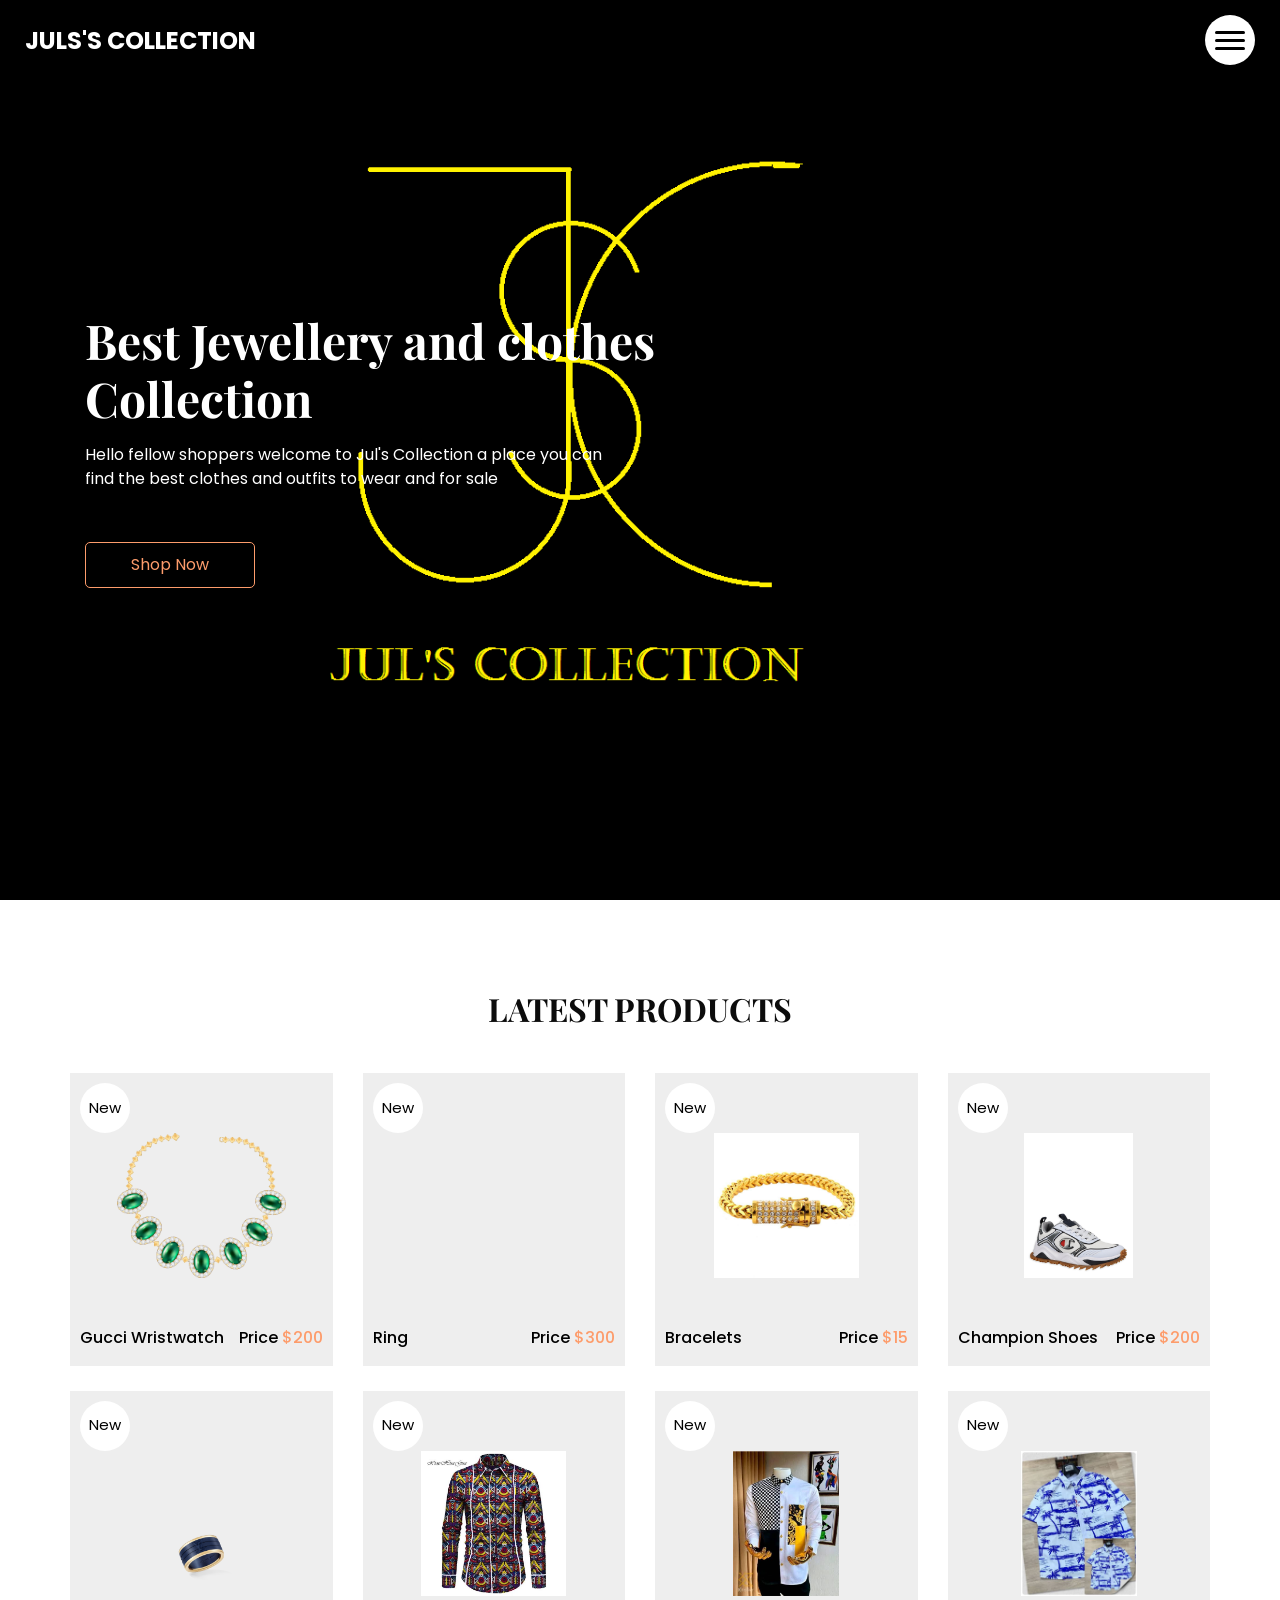
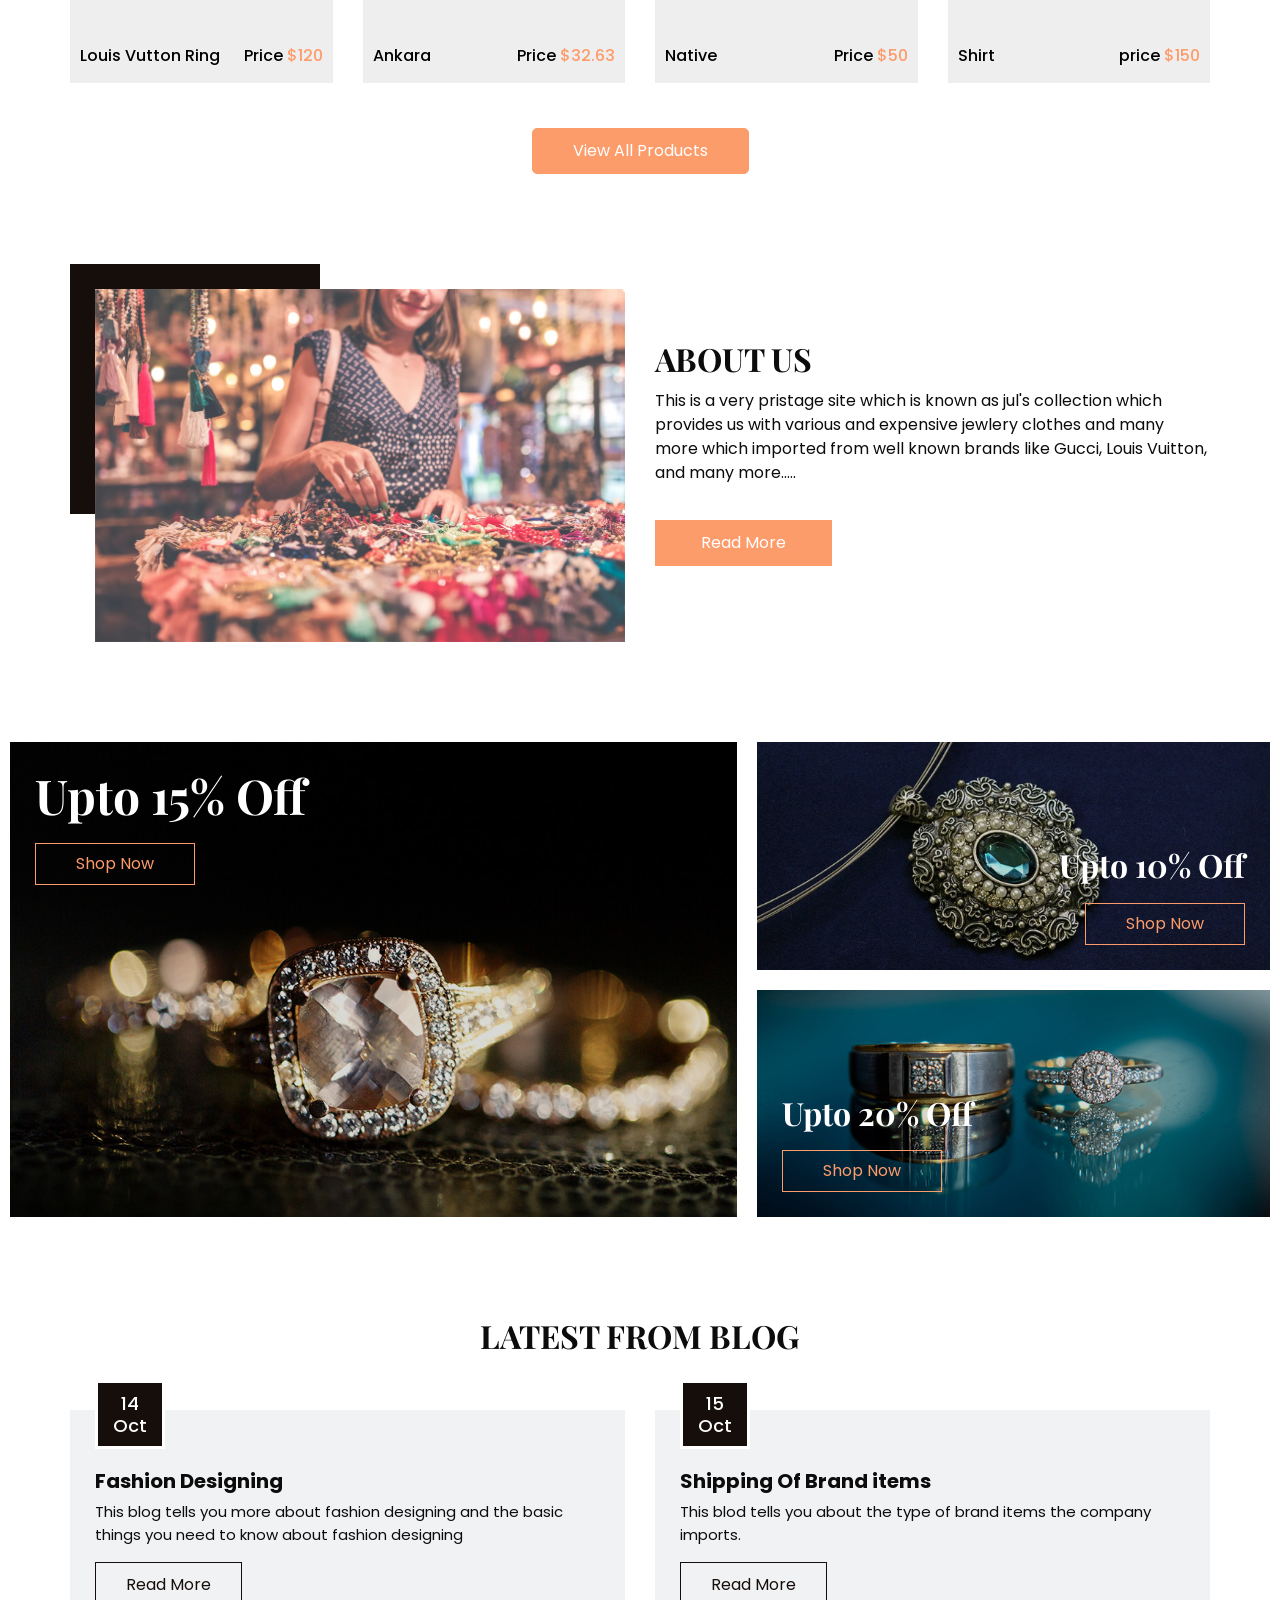
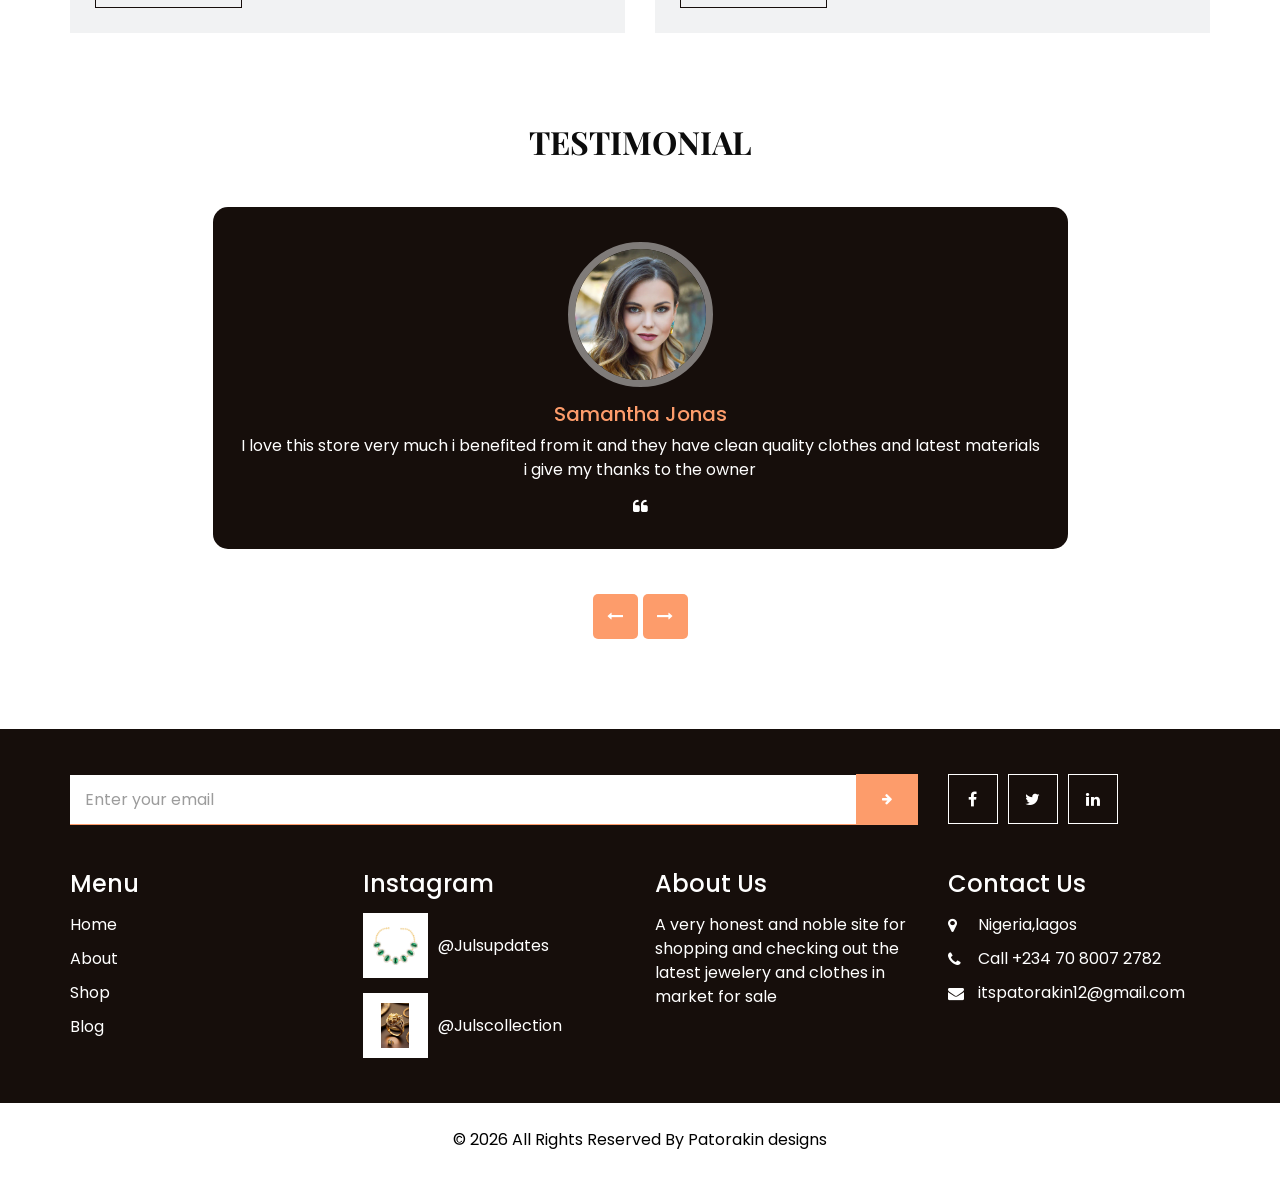
==== index.html @ ad457db1 "Update index.html" ====
<!DOCTYPE html>
<html>

<head>
  <!-- Basic -->
  <meta charset="utf-8" />
  <meta http-equiv="X-UA-Compatible" content="IE=edge" />
  <!-- Mobile Metas -->
  <meta name="viewport" content="width=device-width, initial-scale=1, shrink-to-fit=no" />
  <!-- Site Metas -->
  <link rel="icon" href="images/favicon.png" type="image/gif" />
  <meta name="keywords" content="" />
  <meta name="description" content="" />
  <meta name="author" content="" />

  <title>Jul's Collection</title>

  <!-- bootstrap core css -->
  <link rel="stylesheet" type="text/css" href="css/bootstrap.css" />
  <!-- font awesome style -->
  <link href="css/font-awesome.min.css" rel="stylesheet" />
  <!-- Custom styles for this template -->
  <link href="css/style.css" rel="stylesheet" />
  <!-- responsive style -->
  <link href="css/responsive.css" rel="stylesheet" />

</head>

<body>

  <!-- header section strats -->
  <header class="header_section">
    <div class="container-fluid">
      <nav class="navbar navbar-expand-lg custom_nav-container">
        <a class="navbar-brand" href="index.html">
          <span>
            Juls's Collection
          </span>
        </a>
        <div class="" id="">

          <div class="custom_menu-btn">
            <button onclick="openNav()">
              <span class="s-1"> </span>
              <span class="s-2"> </span>
              <span class="s-3"> </span>
            </button>
            <div id="myNav" class="overlay">
              <div class="overlay-content">
                <a href="index.html">Home</a>
                <a href="about.html">About</a>
                <a href="shop.html">Shop</a>
                <a href="blog.html">Blog</a>
              </div>
            </div>
          </div>

        </div>
      </nav>
    </div>
  </header>
  <!-- end header section -->

  <!-- slider section -->
  <section class="slider_section position-relative">
    <div class="slider_bg_box">
      <img src="images/slider-bg.jpg" alt="">
    </div>
    <div class="slider_bg"></div>
    <div class="container">
      <div class="col-md-9 col-lg-8">
        <div class="detail-box">
          <h1>
            Best Jewellery and clothes
            <br> Collection
          </h1>
          <p>
            Hello fellow shoppers welcome to Jul's Collection a place you can find the best clothes and outfits to wear and for sale
          </p>
          <div>
            <a href="" class="slider-link">
              Shop Now
            </a>
          </div>
        </div>
      </div>
    </div>
  </section>
  <!-- end slider section -->

  <!-- shop section -->

  <section class="shop_section layout_padding">
    <div class="container">
      <div class="heading_container heading_center">
        <h2>
          Latest Products
        </h2>
      </div>
      <div class="row">
        <div class="col-sm-6 col-md-4 col-lg-3">
          <div class="box">
            <a href="">
              <div class="img-box">
                <img src="images/p1.png" alt="">
              </div>
              <div class="detail-box">
                <h6>
                  Gucci Wristwatch
                </h6>
                <h6>
                  Price
                  <span>
                    $200
                  </span>
                </h6>
              </div>
              <div class="new">
                <span>
                  New
                </span>
              </div>
            </a>
          </div>
        </div>
        <div class="col-sm-6 col-md-4 col-lg-3">
          <div class="box">
            <a href="">
              <div class="img-box">
                <img src="p2.png" alt="">
              </div>
              <div class="detail-box">
                <h6>
                  Ring
                </h6>
                <h6>
                  Price
                  <span>
                    $300
                  </span>
                </h6>
              </div>
              <div class="new">
                <span>
                  New
                </span>
              </div>
            </a>
          </div>
        </div>
        <div class="col-sm-6 col-md-4 col-lg-3">
          <div class="box">
            <a href="">
              <div class="img-box">
                <img src="images/p3.png" alt="">
              </div>
              <div class="detail-box">
                <h6>
                  Bracelets
                </h6>
                <h6>
                  Price
                  <span>
                    $15
                  </span>
                </h6>
              </div>
              <div class="new">
                <span>
                  New
                </span>
              </div>
            </a>
          </div>
        </div>
        <div class="col-sm-6 col-md-4 col-lg-3">
          <div class="box">
            <a href="">
              <div class="img-box">
                <img src="images/p4.png" alt="">
              </div>
              <div class="detail-box">
                <h6>
                  Champion Shoes
                </h6>
                <h6>
                  Price
                  <span>
                    $200
                  </span>
                </h6>
              </div>
              <div class="new">
                <span>
                  New
                </span>
              </div>
            </a>
          </div>
        </div>
        <div class="col-sm-6 col-md-4 col-lg-3">
          <div class="box">
            <a href="">
              <div class="img-box">
                <img src="images/p5.png" alt="">
              </div>
              <div class="detail-box">
                <h6>
                  Louis Vutton Ring
                </h6>
                <h6>
                  Price
                  <span>
                    $120
                  </span>
                </h6>
              </div>
              <div class="new">
                <span>
                  New
                </span>
              </div>
            </a>
          </div>
        </div>
        <div class="col-sm-6 col-md-4 col-lg-3">
          <div class="box">
            <a href="">
              <div class="img-box">
                <img src="images/p6.png" alt="">
              </div>
              <div class="detail-box">
                <h6>
                  Ankara
                </h6>
                <h6>
                  Price
                  <span>
                    $32.63
                  </span>
                </h6>
              </div>
              <div class="new">
                <span>
                  New
                </span>
              </div>
            </a>
          </div>
        </div>
        <div class="col-sm-6 col-md-4 col-lg-3">
          <div class="box">
            <a href="">
              <div class="img-box">
                <img src="images/p7.png" alt="">
              </div>
              <div class="detail-box">
                <h6>
                  Native
                </h6>
                <h6>
                  Price
                  <span>
                    $50
                  </span>
                </h6>
              </div>
              <div class="new">
                <span>
                  New
                </span>
              </div>
            </a>
          </div>
        </div>
        <div class="col-sm-6 col-md-4 col-lg-3">
          <div class="box">
            <a href="">
              <div class="img-box">
                <img src="images/p8.png" alt="">
              </div>
              <div class="detail-box">
                <h6>
                  Shirt
                </h6>
                <h6>
                  price
                  <span>
                    $150
                  </span>
                </h6>
              </div>
              <div class="new">
                <span>
                  New
                </span>
              </div>
            </a>
          </div>
        </div>
      </div>
      <div class="btn-box">
        <a href="">
          View All Products
        </a>
      </div>
    </div>
  </section>

  <!-- end shop section -->

  <!-- about section -->

  <section class="about_section  ">
    <div class="container">
      <div class="row">
        <div class="col-md-6">
          <div class="img-box">
            <img src="images/about-img.jpg" alt="">
          </div>
        </div>
        <div class="col-md-6">
          <div class="detail-box">
            <div class="heading_container">
              <h2>
                About Us
              </h2>
            </div>
            <p>
              This is a very pristage site which is known as jul's collection which provides us with various and expensive jewlery clothes and many more which imported from well known brands like Gucci, Louis Vuitton, and many more.....
            </p>
            <a href="">
              Read More
            </a>
          </div>
        </div>
      </div>
    </div>
  </section>

  <!-- end about section -->

  <!-- offer section -->

  <section class="offer_section layout_padding">
    <div class="container-fluid">
      <div class="row">
        <div class="col-md-7 px-0">
          <div class="box offer-box1">
            <img src="images/o1.jpg" alt="">
            <div class="detail-box">
              <h2>
                Upto 15% Off
              </h2>
              <a href="">
                Shop Now
              </a>
            </div>
          </div>
        </div>
        <div class="col-md-5 px-0">
          <div class="box offer-box2">
            <img src="images/o2.jpg" alt="">
            <div class="detail-box">
              <h2>
                Upto 10% Off
              </h2>
              <a href="">
                Shop Now
              </a>
            </div>
          </div>
          <div class="box offer-box3">
            <img src="images/o3.jpg" alt="">
            <div class="detail-box">
              <h2>
                Upto 20% Off
              </h2>
              <a href="">
                Shop Now
              </a>
            </div>
          </div>
        </div>
      </div>
    </div>
  </section>

  <!-- end offer section -->

  <!-- blog section -->

  <section class="blog_section ">
    <div class="container">
      <div class="heading_container">
        <h2>
          Latest From Blog
        </h2>
      </div>
      <div class="row">
        <div class="col-md-6">
          <div class="box">
            <div class="img-box">
              <img src="images/b1.jpg" alt="">
              <h4 class="blog_date">
                14 <br>
                Oct
              </h4>
            </div>
            <div class="detail-box">
              <h5>
                Fashion Designing
              </h5>
              <p>
                This blog tells you more about fashion designing and the basic things you need to know about fashion designing 
              </p>
              <a href="">
                Read More
              </a>
            </div>
          </div>
        </div>
        <div class="col-md-6">
          <div class="box">
            <div class="img-box">
              <img src="images/b2.jpg" alt="">
              <h4 class="blog_date">
                15 <br>
                Oct
              </h4>
            </div>
            <div class="detail-box">
              <h5>
                Shipping Of Brand items
              </h5>
              <p>
                This blod tells you about the type of brand items the company imports.
              </p>
              <a href="">
                Read More
              </a>
            </div>
          </div>
        </div>
      </div>
    </div>
  </section>

  <!-- end blog section -->

  <!-- client section -->

  <section class="client_section layout_padding">
    <div class="container">
      <div class="heading_container">
        <h2>
          Testimonial
        </h2>
      </div>
      <div id="carouselExample2Controls" class="carousel slide" data-ride="carousel">
        <div class="carousel-inner">
          <div class="carousel-item active">
            <div class="row">
              <div class="col-md-11 col-lg-10 mx-auto">
                <div class="box">
                  <div class="img-box">
                    <img src="images/client.jpg" alt="" />
                  </div>
                  <div class="detail-box">
                    <div class="name">
                      <h6>
                        Samantha Jonas
                      </h6>
                    </div>
                    <p>
                      I love this store very much i benefited from it and they have clean quality clothes and latest materials i give my thanks to the owner
                    </p>
                    <i class="fa fa-quote-left" aria-hidden="true"></i>
                  </div>
                </div>
              </div>
            </div>
          </div>
          <div class="carousel-item">
            <div class="row">
              <div class="col-md-11 col-lg-10 mx-auto">
                <div class="box">
                  <div class="img-box">
                    <img src="images/client.jpg" alt="" />
                  </div>
                  <div class="detail-box">
                    <div class="name">
                      <h6>
                        Peter John
                      </h6>
                    </div>
                    <p>
                      Beautiful store and exquisite products many thanks 
                    </p>
                    <i class="fa fa-quote-left" aria-hidden="true"></i>
                  </div>
                </div>
              </div>
            </div>
          </div>
          <div class="carousel-item">
            <div class="row">
              <div class="col-md-11 col-lg-10 mx-auto">
                <div class="box">
                  <div class="img-box">
                    <img src="images/client.jpg" alt="" />
                  </div>
                  <div class="detail-box">
                    <div class="name">
                      <h6>
                        Johnson Mcwan
                      </h6>
                    </div>
                    <p>
                      this is my favourite clothing store i will always buy from here anytime i want to find something unique many thanks 
                    </p>
                    <i class="fa fa-quote-left" aria-hidden="true"></i>
                  </div>
                </div>
              </div>
            </div>
          </div>
        </div>
        <div class="carousel_btn-container">
          <a class="carousel-control-prev" href="#carouselExample2Controls" role="button" data-slide="prev">
            <i class="fa fa-long-arrow-left" aria-hidden="true"></i>
            <span class="sr-only">Previous</span>
          </a>
          <a class="carousel-control-next" href="#carouselExample2Controls" role="button" data-slide="next">
            <i class="fa fa-long-arrow-right" aria-hidden="true"></i>
            <span class="sr-only">Next</span>
          </a>
        </div>
      </div>
    </div>
  </section>

  <!-- end client section -->

  <!-- info section -->
  <section class="info_section layout_padding2">
    <div class="container">
      <div class="row info_form_social_row">
        <div class="col-md-8 col-lg-9">
          <div class="info_form">
            <form action="">
              <input type="email" placeholder="Enter your email">
              <button>
                <i class="fa fa-arrow-right" aria-hidden="true"></i>
              </button>
            </form>
          </div>
        </div>
        <div class="col-md-4 col-lg-3">

          <div class="social_box">
            <a href="">
              <i class="fa fa-facebook" aria-hidden="true"></i>
            </a>
            <a href="">
              <i class="fa fa-twitter" aria-hidden="true"></i>
            </a>
            <a href="">
              <i class="fa fa-linkedin" aria-hidden="true"></i>
            </a>
          </div>
        </div>
      </div>
      <div class="row info_main_row">
        <div class="col-md-6 col-lg-3">
          <div class="info_links">
            <h4>
              Menu
            </h4>
            <div class="info_links_menu">
              <a href="index.html">Home</a>
              <a href="about.html">About</a>
              <a href="shop.html">Shop</a>
              <a href="blog.html">Blog</a>
            </div>
          </div>
        </div>
        <div class="col-md-6 col-lg-3">
          <div class="info_insta">
            <h4>
              Instagram
            </h4>
            <div class="insta_box">
              <div class="img-box">
                <img src="images/p1.png" alt="">
              </div>
              <p>
                @Julsupdates
              </p>
            </div>
            <div class="insta_box">
              <div class="img-box">
                <img src="images/p2.png" alt="">
              </div>
              <p>
                @Julscollection
              </p>
            </div>
          </div>
        </div>
        <div class="col-md-6 col-lg-3">
          <div class="info_detail">
            <h4>
              About Us
            </h4>
            <p class="mb-0">
              A very honest and noble site for shopping and checking out the latest jewelery and clothes in market for sale 
            </p>
          </div>
        </div>
        <div class="col-md-6 col-lg-3">
          <h4>
            Contact Us
          </h4>
          <div class="info_contact">
            <a href="">
              <i class="fa fa-map-marker" aria-hidden="true"></i>
              <span>
                Nigeria,lagos
              </span>
            </a>
            <a href="">
              <i class="fa fa-phone" aria-hidden="true"></i>
              <span>
                Call +234 70 8007 2782
              </span>
            </a>
            <a href="">
              <i class="fa fa-envelope"></i>
              <span>
                itspatorakin12@gmail.com
              </span>
            </a>
          </div>
        </div>
      </div>
    </div>
  </section>

  <!-- end info_section -->


  <!-- footer section -->
  <footer class="footer_section">
    <div class="container">
      <p>
        &copy; <span id="displayYear"></span> All Rights Reserved By
        <a href="https://html.design/">Patorakin designs</a>
      </p>
    </div>
  </footer>
  <!-- footer section -->


  <!-- jQery -->
  <script src="js/jquery-3.4.1.min.js"></script>
  <!-- bootstrap js -->
  <script src="js/bootstrap.js"></script>
  <!-- custom js -->
  <script src="js/custom.js"></script>

</body>


</html>
---- css/style.css ----
@import url("https://fonts.googleapis.com/css2?family=Playfair+Display:wght@400;500;600;700&family=Poppins:wght@400;500;600;700&display=swap");
/* fonts import */
@import url("../fonts/octin_sports_rg.ttf");
body {
  font-family: "Poppins", sans-serif;
  color: #0c0c0c;
  background-color: #ffffff;
  overflow-x: hidden;
}

.layout_padding {
  padding: 90px 0;
}

.layout_padding2 {
  padding: 45px 0;
}

.layout_padding2-top {
  padding-top: 45px;
}

.layout_padding2-bottom {
  padding-bottom: 45px;
}

.layout_padding-top {
  padding-top: 90px;
}

.layout_padding-bottom {
  padding-bottom: 90px;
}

.long_section {
  margin-left: 45px;
  margin-right: 45px;
  padding-left: 15px;
  padding-right: 15px;
}

.heading_container {
  display: -webkit-box;
  display: -ms-flexbox;
  display: flex;
  -webkit-box-orient: vertical;
  -webkit-box-direction: normal;
      -ms-flex-direction: column;
          flex-direction: column;
  -webkit-box-align: start;
      -ms-flex-align: start;
          align-items: flex-start;
  font-family: 'Playfair Display', serif;
}

.heading_container h2 {
  position: relative;
  font-weight: bold;
  text-transform: uppercase;
  margin: 0;
}

.heading_container.heading_center {
  -webkit-box-align: center;
      -ms-flex-align: center;
          align-items: center;
  text-align: center;
}

h1,
h2 {
  font-family: 'Playfair Display', serif;
}

/*header section*/
.header_section {
  position: absolute;
  top: 0;
  width: 100%;
  z-index: 9;
}

.header_section .container-fluid {
  padding-right: 25px;
  padding-left: 25px;
}

.header_section .nav_container {
  margin: 0 auto;
}

.header_section.innerpage_header {
  position: relative;
  background: -webkit-gradient(linear, left top, right top, from(#160e0b), to(#160e0b));
  background: linear-gradient(to right, #160e0b, #160e0b);
  padding: 10px 0;
}

.custom_nav-container {
  padding-left: 0;
  padding-right: 0;
}

.custom_menu-btn {
  position: fixed;
  right: 25px;
  top: 15px;
  width: 50px;
  height: 50px;
}

.custom_menu-btn::before {
  content: "";
  position: absolute;
  top: 0;
  right: 0;
  width: 100%;
  height: 100%;
  background-color: white;
  -webkit-box-shadow: 0 0 5px 0 rgba(0, 0, 0, 0.07);
          box-shadow: 0 0 5px 0 rgba(0, 0, 0, 0.07);
  z-index: 7;
  border-radius: 100%;
  -webkit-transition: all .3s;
  transition: all .3s;
}

.custom_menu-btn.menu_btn-style::before {
  width: 100vh;
  height: 100vh;
  background-color: #160e0b;
  -webkit-transform: scale(5);
          transform: scale(5);
  border-radius: 0;
}

.custom_menu-btn button {
  width: 50px;
  height: 50px;
  outline: none;
  border: none;
  border-radius: 100%;
  display: -webkit-box;
  display: -ms-flexbox;
  display: flex;
  -webkit-box-orient: vertical;
  -webkit-box-direction: normal;
      -ms-flex-direction: column;
          flex-direction: column;
  -webkit-box-align: center;
      -ms-flex-align: center;
          align-items: center;
  -webkit-box-pack: center;
      -ms-flex-pack: center;
          justify-content: center;
  background-color: transparent;
  position: relative;
  z-index: 999;
  margin: 0;
}

.custom_menu-btn button span {
  display: block;
  width: 30px;
  height: 3px;
  background-color: #000000;
  margin: 2.5px 0;
  -webkit-transition: all 0.3s;
  transition: all 0.3s;
  border-radius: 15px;
}

.custom_menu-btn .s-2 {
  -webkit-transition: all 0.1s;
  transition: all 0.1s;
}

.menu_btn-style button span {
  background-color: #ffffff;
}

.menu_btn-style button .s-1 {
  -webkit-transform: rotate(45deg) translate(6px, 6px);
          transform: rotate(45deg) translate(6px, 6px);
}

.menu_btn-style button .s-2 {
  -webkit-transform: translateX(100px);
          transform: translateX(100px);
}

.menu_btn-style button .s-3 {
  -webkit-transform: rotate(-45deg) translate(5px, -5px);
          transform: rotate(-45deg) translate(5px, -5px);
}

.overlay {
  height: 100%;
  width: 0;
  position: fixed;
  top: 0;
  left: 0;
  overflow-x: hidden;
  -webkit-transition: 0.5s;
  transition: 0.5s;
  z-index: 9;
}

.overlay .closebtn {
  position: absolute;
  top: 0;
  right: 30px;
  font-size: 60px;
}

.overlay a {
  padding: 0px;
  text-decoration: none;
  font-size: 22px;
  color: #ffffff;
  display: block;
  -webkit-transition: 0.3s;
  transition: 0.3s;
  margin-bottom: 15px;
  text-transform: uppercase;
  font-weight: 600;
  opacity: 0;
}

.overlay a:hover {
  color: #fd9c6b;
}

.overlay-content {
  position: relative;
  top: 30%;
  width: 100%;
  text-align: center;
  margin-top: 30px;
  z-index: 99;
}

.menu_width {
  width: 100%;
}

.menu_width.overlay a {
  opacity: 1;
}

a,
a:hover,
a:focus {
  text-decoration: none;
}

a:hover,
a:focus {
  color: initial;
}

.btn,
.btn:focus {
  outline: none !important;
  -webkit-box-shadow: none;
          box-shadow: none;
}

.navbar-brand {
  margin-top: 10px;
}

.navbar-brand span {
  font-size: 24px;
  font-weight: 700;
  color: #ffffff;
  text-transform: uppercase;
}

/*end header section*/
/* slider section */
.slider_section {
  min-height: 100vh;
  -webkit-box-flex: 1;
      -ms-flex: 1;
          flex: 1;
  display: -webkit-box;
  display: -ms-flexbox;
  display: flex;
  -webkit-box-align: center;
      -ms-flex-align: center;
          align-items: center;
  position: relative;
}

.slider_section .row {
  -webkit-box-align: center;
      -ms-flex-align: center;
          align-items: center;
}

.slider_section .detail-box {
  position: relative;
  z-index: 4;
  color: #ffffff;
  padding: 75px 0;
}

.slider_section .detail-box h1 {
  font-weight: bold;
  font-size: 3rem;
}

.slider_section .detail-box p {
  width: 75%;
  margin-top: 15px;
}

.slider_section .detail-box .slider-link {
  display: inline-block;
  padding: 10px 45px;
  background-color: transparent;
  color: #fd9c6b;
  border-radius: 5px;
  border: 1px solid #fd9c6b;
  -webkit-transition: all .2s;
  transition: all .2s;
  margin-top: 35px;
}

.slider_section .detail-box .slider-link:hover {
  background-color: #fd9c6b;
  color: #ffffff;
}

.slider_section .slider_bg_box {
  position: absolute;
  top: 0;
  left: 0;
  width: 100%;
  height: 100%;
  z-index: 2;
  overflow: hidden;
}

.slider_section .slider_bg_box img {
  width: 100%;
  height: 100%;
  -o-object-fit: cover;
     object-fit: cover;
  -o-object-position: top right;
     object-position: top right;
}

.shop_section .heading_container {
  margin-bottom: 20px;
}

.shop_section .box {
  background-color: #eeeeee;
  position: relative;
  padding: 10px;
  margin-top: 25px;
}

.shop_section .box a {
  color: #000000;
}

.shop_section .box .img-box {
  display: -webkit-box;
  display: -ms-flexbox;
  display: flex;
  -webkit-box-pack: center;
      -ms-flex-pack: center;
          justify-content: center;
  -webkit-box-align: center;
      -ms-flex-align: center;
          align-items: center;
  padding: 15px 30px;
  height: 245px;
}

.shop_section .box .img-box img {
  max-width: 100%;
  max-height: 145px;
}

.shop_section .box .detail-box {
  display: -webkit-box;
  display: -ms-flexbox;
  display: flex;
  -webkit-box-pack: justify;
      -ms-flex-pack: justify;
          justify-content: space-between;
}

.shop_section .box .detail-box h6 span {
  color: #fd9c6b;
}

.shop_section .box .new {
  width: 50px;
  height: 50px;
  position: absolute;
  top: 10px;
  left: 10px;
  background-color: #ffffff;
  display: -webkit-box;
  display: -ms-flexbox;
  display: flex;
  -webkit-box-pack: center;
      -ms-flex-pack: center;
          justify-content: center;
  -webkit-box-align: center;
      -ms-flex-align: center;
          align-items: center;
  border-radius: 100%;
  font-size: 15px;
}

.shop_section .btn-box {
  display: -webkit-box;
  display: -ms-flexbox;
  display: flex;
  -webkit-box-pack: center;
      -ms-flex-pack: center;
          justify-content: center;
  margin-top: 45px;
}

.shop_section .btn-box a {
  display: inline-block;
  padding: 10px 40px;
  background-color: #fd9c6b;
  color: #ffffff;
  border-radius: 5px;
  border: 1px solid #fd9c6b;
  -webkit-transition: all .2s;
  transition: all .2s;
}

.shop_section .btn-box a:hover {
  background-color: transparent;
  color: #fd9c6b;
}

.about_section .row {
  -webkit-box-align: center;
      -ms-flex-align: center;
          align-items: center;
}

.about_section .img-box {
  position: relative;
  padding: 25px 0 0 25px;
}

.about_section .img-box img {
  width: 100%;
  position: relative;
}

.about_section .img-box::before {
  content: "";
  position: absolute;
  top: 0;
  left: 0;
  width: 250px;
  height: 250px;
  background-color: #160e0b;
}

.about_section .detail-box p {
  margin-top: 10px;
  margin-bottom: 35px;
}

.about_section .detail-box a {
  display: inline-block;
  padding: 10px 45px;
  background-color: #fd9c6b;
  color: #ffffff;
  border-radius: 0;
  border: 1px solid #fd9c6b;
  -webkit-transition: all .2s;
  transition: all .2s;
}

.about_section .detail-box a:hover {
  background-color: transparent;
  color: #fd9c6b;
}

.offer_section .row > div {
  display: -webkit-box;
  display: -ms-flexbox;
  display: flex;
  -webkit-box-orient: vertical;
  -webkit-box-direction: normal;
      -ms-flex-direction: column;
          flex-direction: column;
  -webkit-box-pack: stretch;
      -ms-flex-pack: stretch;
          justify-content: stretch;
}

.offer_section .box {
  margin: 10px;
  height: 100%;
  position: relative;
  min-height: 175px;
}

.offer_section .box img {
  width: 100%;
  min-height: 100%;
}

.offer_section .box .detail-box {
  position: absolute;
  top: 0;
  left: 0;
  width: 100%;
  height: 100%;
  display: -webkit-box;
  display: -ms-flexbox;
  display: flex;
  -webkit-box-orient: vertical;
  -webkit-box-direction: normal;
      -ms-flex-direction: column;
          flex-direction: column;
  -webkit-box-align: start;
      -ms-flex-align: start;
          align-items: flex-start;
  -webkit-box-pack: center;
      -ms-flex-pack: center;
          justify-content: center;
  color: #ffffff;
  padding: 25px;
  background-color: rgba(0, 0, 0, 0.15);
}

.offer_section .box .detail-box h2 {
  font-weight: bold;
}

.offer_section .box .detail-box a {
  display: inline-block;
  padding: 8px 40px;
  background-color: transparent;
  color: #fd9c6b;
  border-radius: 0;
  border: 1px solid #fd9c6b;
  -webkit-transition: all .2s;
  transition: all .2s;
  margin-top: 10px;
}

.offer_section .box .detail-box a:hover {
  background-color: #fd9c6b;
  color: #ffffff;
}

.offer_section .box.offer-box1 {
  min-height: 225px;
}

.offer_section .box.offer-box1 .detail-box {
  -webkit-box-pack: start;
      -ms-flex-pack: start;
          justify-content: flex-start;
}

.offer_section .box.offer-box1 .detail-box h2 {
  font-size: 3rem;
}

.offer_section .box.offer-box2 .detail-box h2, .offer_section .box.offer-box3 .detail-box h2 {
  font-size: 2rem;
}

.offer_section .box.offer-box2 .detail-box {
  -webkit-box-align: end;
      -ms-flex-align: end;
          align-items: flex-end;
  -webkit-box-pack: end;
      -ms-flex-pack: end;
          justify-content: flex-end;
}

.offer_section .box.offer-box3 .detail-box {
  -webkit-box-align: start;
      -ms-flex-align: start;
          align-items: flex-start;
  -webkit-box-pack: end;
      -ms-flex-pack: end;
          justify-content: flex-end;
}

.blog_section .heading_container {
  -webkit-box-align: center;
      -ms-flex-align: center;
          align-items: center;
}

.blog_section .heading_container h2::before {
  left: 50%;
  -webkit-transform: translateX(-50%);
          transform: translateX(-50%);
}

.blog_section .box {
  margin-top: 55px;
  background-color: #f1f2f3;
}

.blog_section .box .img-box {
  position: relative;
}

.blog_section .box .img-box .blog_date {
  position: absolute;
  left: 25px;
  bottom: -15px;
  padding: 10px 15px;
  font-size: 18px;
  background-color: #160e0b;
  margin: 0;
  text-align: center;
  border: 3px solid #ffffff;
  color: #ffffff;
}

.blog_section .box .img-box img {
  width: 100%;
}

.blog_section .box .detail-box {
  margin-top: 10px;
  padding: 25px;
}

.blog_section .box .detail-box h5 {
  font-weight: bold;
}

.blog_section .box .detail-box p {
  font-size: 15px;
}

.blog_section .box .detail-box a {
  display: inline-block;
  padding: 10px 30px;
  background-color: transparent;
  color: #160e0b;
  border-radius: 0;
  border: 1px solid #160e0b;
  -webkit-transition: all .2s;
  transition: all .2s;
}

.blog_section .box .detail-box a:hover {
  background-color: #160e0b;
  color: #ffffff;
}

.client_section .heading_container {
  -webkit-box-align: center;
      -ms-flex-align: center;
          align-items: center;
}

.client_section .box {
  display: -webkit-box;
  display: -ms-flexbox;
  display: flex;
  -webkit-box-orient: vertical;
  -webkit-box-direction: normal;
      -ms-flex-direction: column;
          flex-direction: column;
  -webkit-box-align: center;
      -ms-flex-align: center;
          align-items: center;
  text-align: center;
  margin: 45px;
  padding: 35px 25px;
  border-radius: 15px;
  background-color: #160e0b;
  color: #ffffff;
}

.client_section .box .img-box {
  margin-bottom: 15px;
  min-width: 145px;
  max-width: 145px;
  overflow: hidden;
}

.client_section .box .img-box img {
  width: 100%;
  border-radius: 100%;
  border: 7px solid rgba(255, 255, 255, 0.45);
}

.client_section .box .detail-box {
  display: -webkit-box;
  display: -ms-flexbox;
  display: flex;
  -webkit-box-orient: vertical;
  -webkit-box-direction: normal;
      -ms-flex-direction: column;
          flex-direction: column;
}

.client_section .box .detail-box .name img {
  width: 25px;
  margin-bottom: 5px;
}

.client_section .box .detail-box .name h6 {
  color: #fd9c6b;
  font-size: 20px;
}

.client_section .carousel_btn-container {
  display: -webkit-box;
  display: -ms-flexbox;
  display: flex;
  -webkit-box-pack: center;
      -ms-flex-pack: center;
          justify-content: center;
}

.client_section .carousel-control-prev,
.client_section .carousel-control-next {
  position: unset;
  width: 45px;
  height: 45px;
  border: none;
  opacity: 1;
  background-repeat: no-repeat;
  background-size: 12px;
  background-position: center;
  background-color: #fd9c6b;
  background-position: center;
  border-radius: 5px;
  margin: 0 2.5px;
}

.client_section .carousel-control-prev:hover,
.client_section .carousel-control-next:hover {
  background-color: #160e0b;
}

.client_section .carousel-control-next {
  left: initial;
}

.info_section {
  background-color: #160e0b;
  color: #ffffff;
}

.info_section .info_form_social_row {
  -webkit-box-align: center;
      -ms-flex-align: center;
          align-items: center;
  margin-bottom: 45px;
}

.info_section .info_form {
  width: 100%;
}

.info_section .info_form form {
  display: -webkit-box;
  display: -ms-flexbox;
  display: flex;
  -webkit-box-align: end;
      -ms-flex-align: end;
          align-items: flex-end;
}

.info_section .info_form form input {
  -webkit-box-flex: 1;
      -ms-flex: 1;
          flex: 1;
  background-color: #ffffff;
  height: 50px;
  padding-left: 15px;
  outline: none;
  color: #ffffff;
  border: none;
  border-bottom: 1px solid #fd9c6b;
}

.info_section .info_form form input::-webkit-input-placeholder {
  color: #9c9c9c;
}

.info_section .info_form form input:-ms-input-placeholder {
  color: #9c9c9c;
}

.info_section .info_form form input::-ms-input-placeholder {
  color: #9c9c9c;
}

.info_section .info_form form input::placeholder {
  color: #9c9c9c;
}

.info_section .info_form form button {
  background-color: transparent;
  color: #fd9c6b;
  text-transform: uppercase;
  font-size: 12px;
  outline: none;
  border: none;
  display: inline-block;
  padding: 15.5px 25px;
  background-color: #fd9c6b;
  color: #ffffff;
  border-radius: 0;
  border: 1px solid #fd9c6b;
  -webkit-transition: all .2s;
  transition: all .2s;
}

.info_section .info_form form button:hover {
  background-color: transparent;
  color: #fd9c6b;
}

.info_section .social_box {
  width: 100%;
  display: -webkit-box;
  display: -ms-flexbox;
  display: flex;
}

.info_section .social_box a {
  display: -webkit-box;
  display: -ms-flexbox;
  display: flex;
  -webkit-box-pack: center;
      -ms-flex-pack: center;
          justify-content: center;
  -webkit-box-align: center;
      -ms-flex-align: center;
          align-items: center;
  width: 50px;
  height: 50px;
  border: 1px solid #ffffff;
  color: #ffffff;
  margin-right: 10px;
}

.info_section .social_box a:hover {
  color: #fd9c6b;
  border-color: #fd9c6b;
}

.info_section h4 {
  margin-bottom: 15px;
}

.info_section .info_links .info_links_menu {
  display: -webkit-box;
  display: -ms-flexbox;
  display: flex;
  -webkit-box-orient: vertical;
  -webkit-box-direction: normal;
      -ms-flex-direction: column;
          flex-direction: column;
}

.info_section .info_links .info_links_menu a {
  color: #ffffff;
}

.info_section .info_links .info_links_menu a:not(:nth-last-child(1)) {
  margin-bottom: 10px;
}

.info_section .info_links .info_links_menu a:hover {
  color: #fd9c6b;
}

.info_section .info_insta .insta_box {
  display: -webkit-box;
  display: -ms-flexbox;
  display: flex;
  -webkit-box-align: center;
      -ms-flex-align: center;
          align-items: center;
}

.info_section .info_insta .insta_box .img-box {
  width: 65px;
  min-width: 65px;
  height: 65px;
  padding: 10px;
  display: -webkit-box;
  display: -ms-flexbox;
  display: flex;
  -webkit-box-pack: center;
      -ms-flex-pack: center;
          justify-content: center;
  -webkit-box-align: center;
      -ms-flex-align: center;
          align-items: center;
  margin-right: 10px;
  background-color: #ffffff;
}

.info_section .info_insta .insta_box .img-box img {
  max-width: 100%;
  max-height: 100%;
}

.info_section .info_insta .insta_box p {
  margin: 0;
}

.info_section .info_insta .insta_box:not(:nth-last-child(1)) {
  margin-bottom: 15px;
}

.info_section .info_contact a {
  display: -webkit-box;
  display: -ms-flexbox;
  display: flex;
  -webkit-box-align: center;
      -ms-flex-align: center;
          align-items: center;
  color: #ffffff;
  margin-bottom: 10px;
}

.info_section .info_contact a i {
  margin-right: 5px;
  width: 25px;
}

.info_section .info_contact a:hover:hover {
  color: #fd9c6b;
}

/* footer section*/
.footer_section {
  position: relative;
  text-align: center;
}

.footer_section p {
  color: #000000;
  padding: 25px 0;
  margin: 0;
}

.footer_section p a {
  color: inherit;
}
/*# sourceMappingURL=style.css.map */
---- css/responsive.css ----
@media (max-width: 1300px) {}

@media (max-width: 1120px) {}

@media (max-width: 992px) {

  .slider_section {
    min-height: auto;
  }

  .slider_section .detail-box {
    padding: 90px 0 75px 0;
  }

  .info_main_row>div:nth-child(1) {
    margin-bottom: 25px;
  }

  .info_main_row>div:nth-child(2) {
    margin-bottom: 25px;
  }
}

@media (max-width: 800px) {}

@media (max-width: 768px) {
  .slider_section .detail-box h1 {
    font-size: 2.5rem;
  }

  .slider_section .slider_bg_box img {
    object-position: 20% center;
  }

  .about_section .img-box {
    margin-bottom: 45px;

  }

  .contact_section .form_container {
    margin-bottom: 45px;
  }

  .client_section .box {
    flex-direction: column;
    text-align: center;
    margin: 45px 15px;
  }

  .client_section .box .detail-box {
    align-items: center;
  }

  .client_section .box .img-box {
    margin-right: 0;
    margin-bottom: 25px;
  }

  .info_main_row>div {
    display: flex;
    flex-direction: column;
    align-items: center;
    text-align: center;

  }

  .info_main_row>div:not(:nth-last-child(1)) {
    margin-bottom: 25px;
  }

  .info_section .social_box {
    justify-content: center;
    margin-top: 25px;
  }

  .info_section .info_contact {
    display: flex;
    flex-direction: column;
    align-items: center;
  }

}

@media (max-width: 576px) {
  .info_section .info_insta .insta_box {
    flex-direction: column;
  }

  .info_section .info_insta .insta_box .img-box {
    margin-right: 0;
    margin-bottom: 10px;
  }

}

@media (max-width: 480px) {
  .about_section .img-box::before {
    width: 150px;
    height: 150px;
  }

  .slider_section .slider_bg_box img {
    object-position: 40% center;
  }
}

@media (max-width: 420px) {}

@media (max-width: 376px) {
  .slider_section .detail-box h1 {
    font-size: 2rem;
  }
}

@media (min-width: 1200px) {
  .container {
    max-width: 1170px;
  }
}
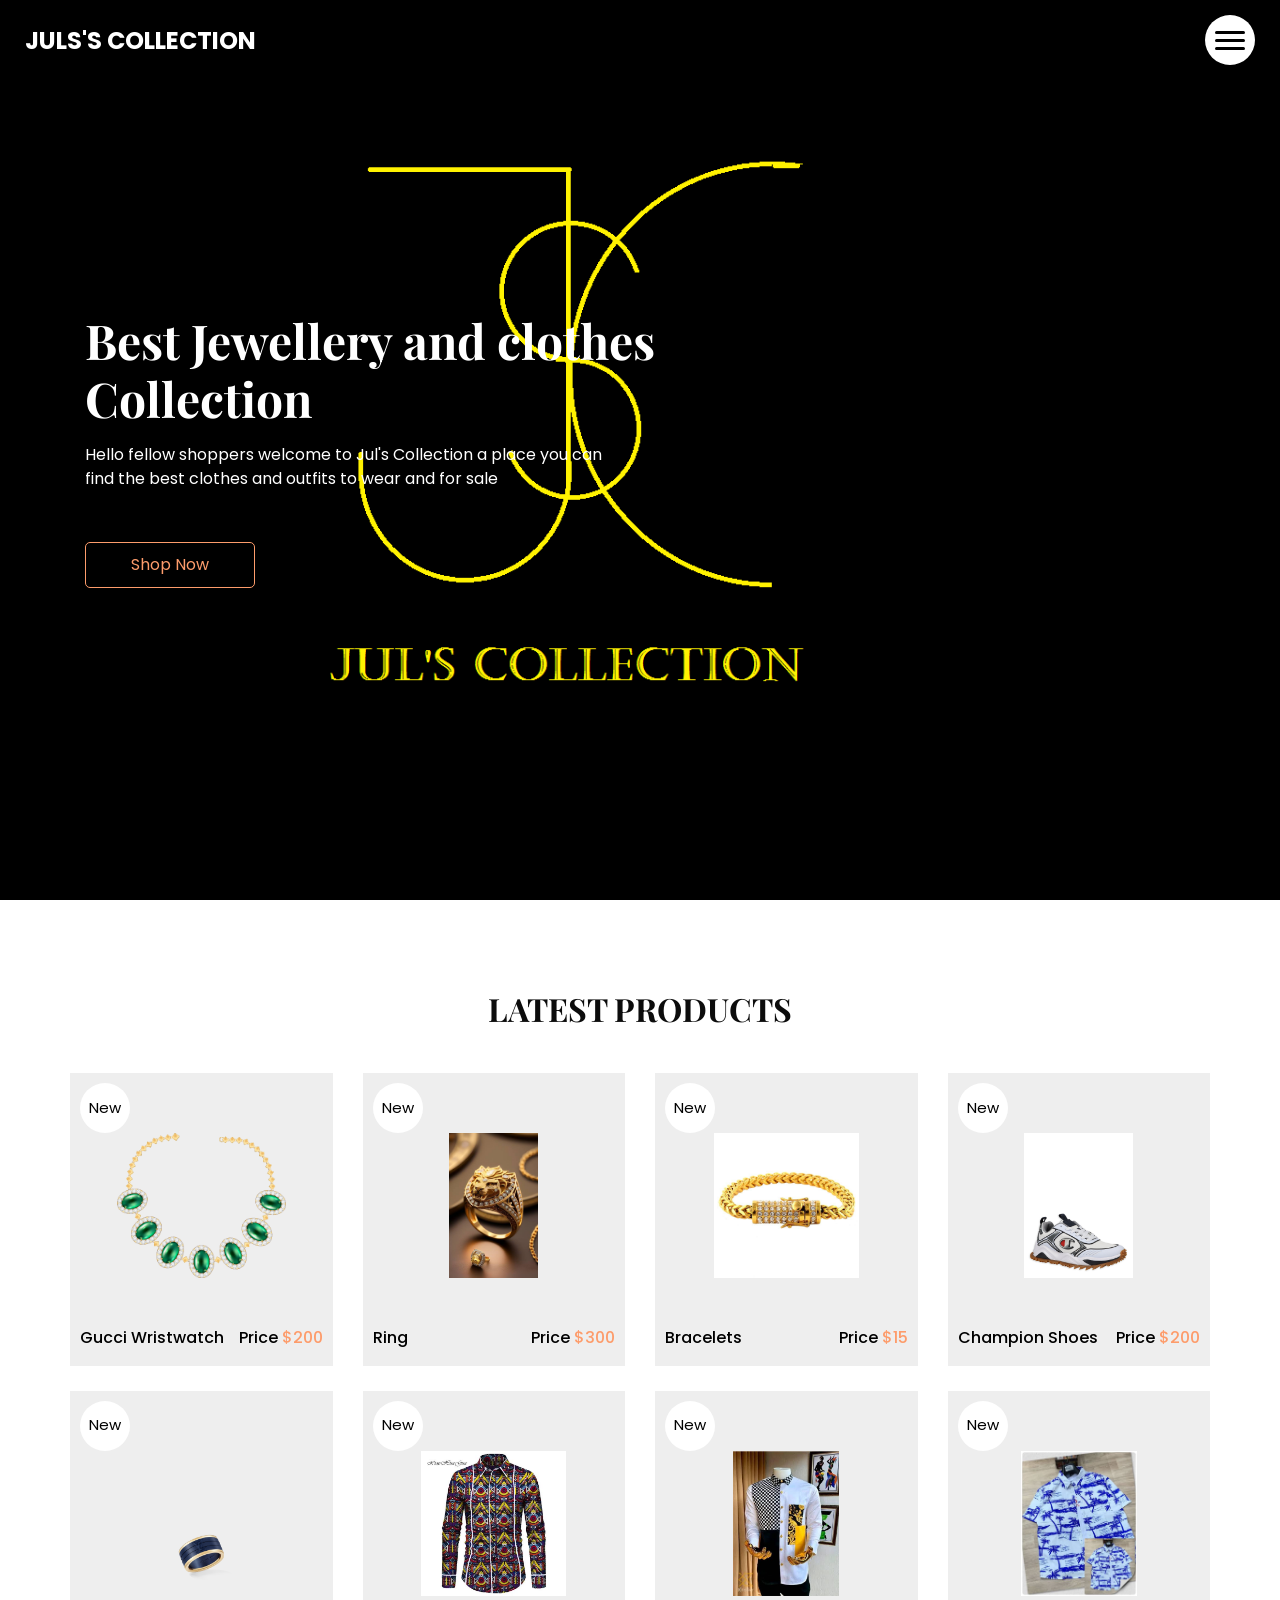
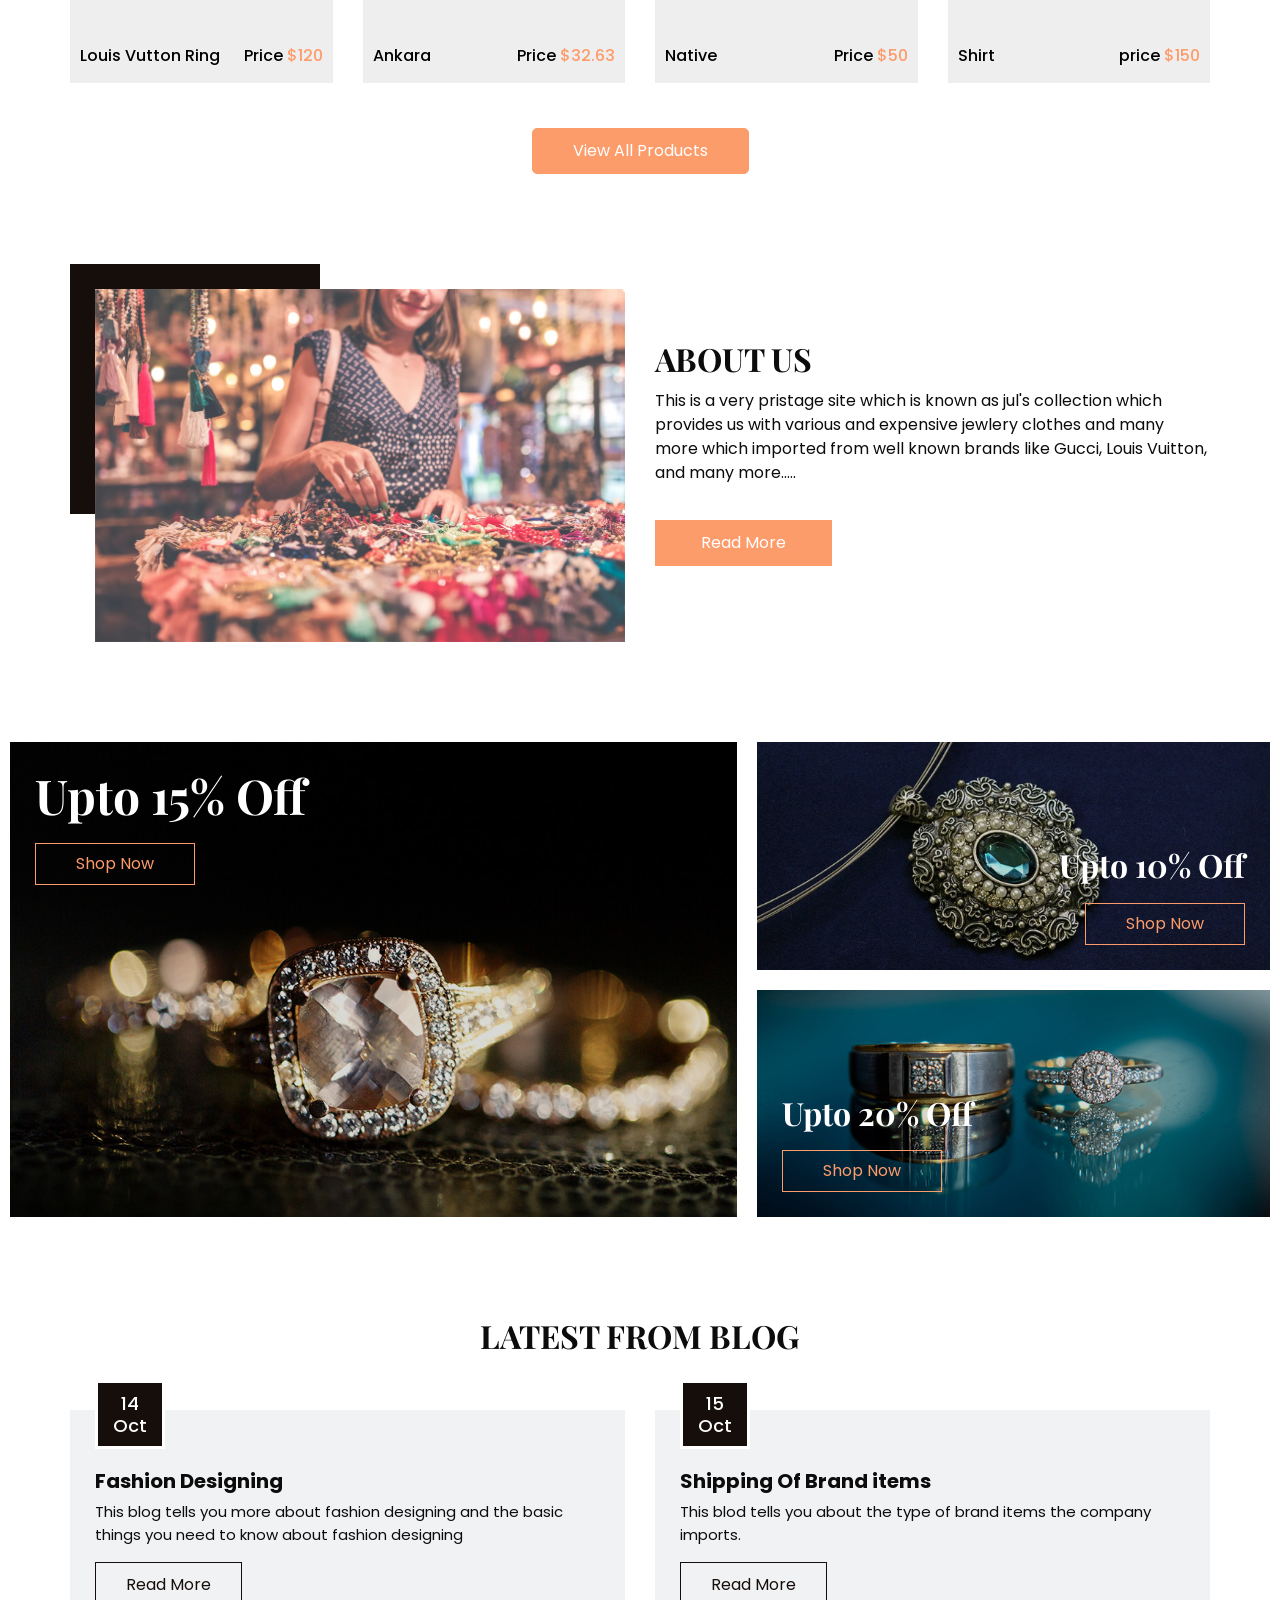
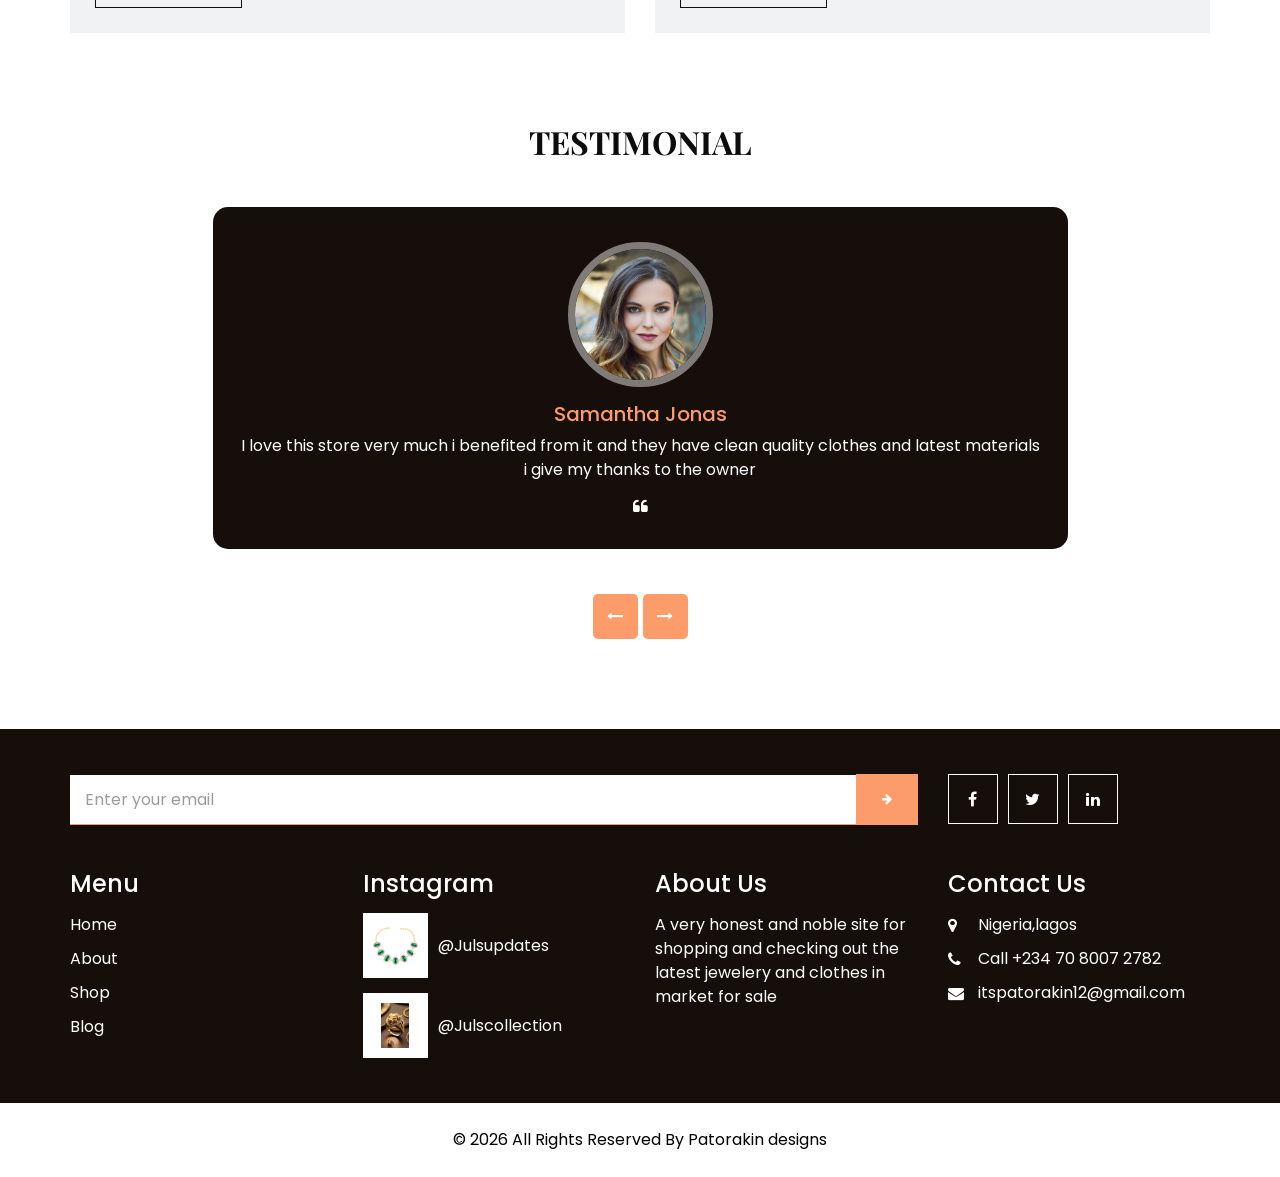
==== commit d5d3b875: "Update index.html" ====
--- a/index.html
+++ b/index.html
@@ -127,7 +127,7 @@
           <div class="box">
             <a href="">
               <div class="img-box">
-                <img src="p2.png" alt="">
+                <img src="images/p2.png" alt="">
               </div>
               <div class="detail-box">
                 <h6>
@@ -673,3 +673,4 @@
 
 
 </html>
+
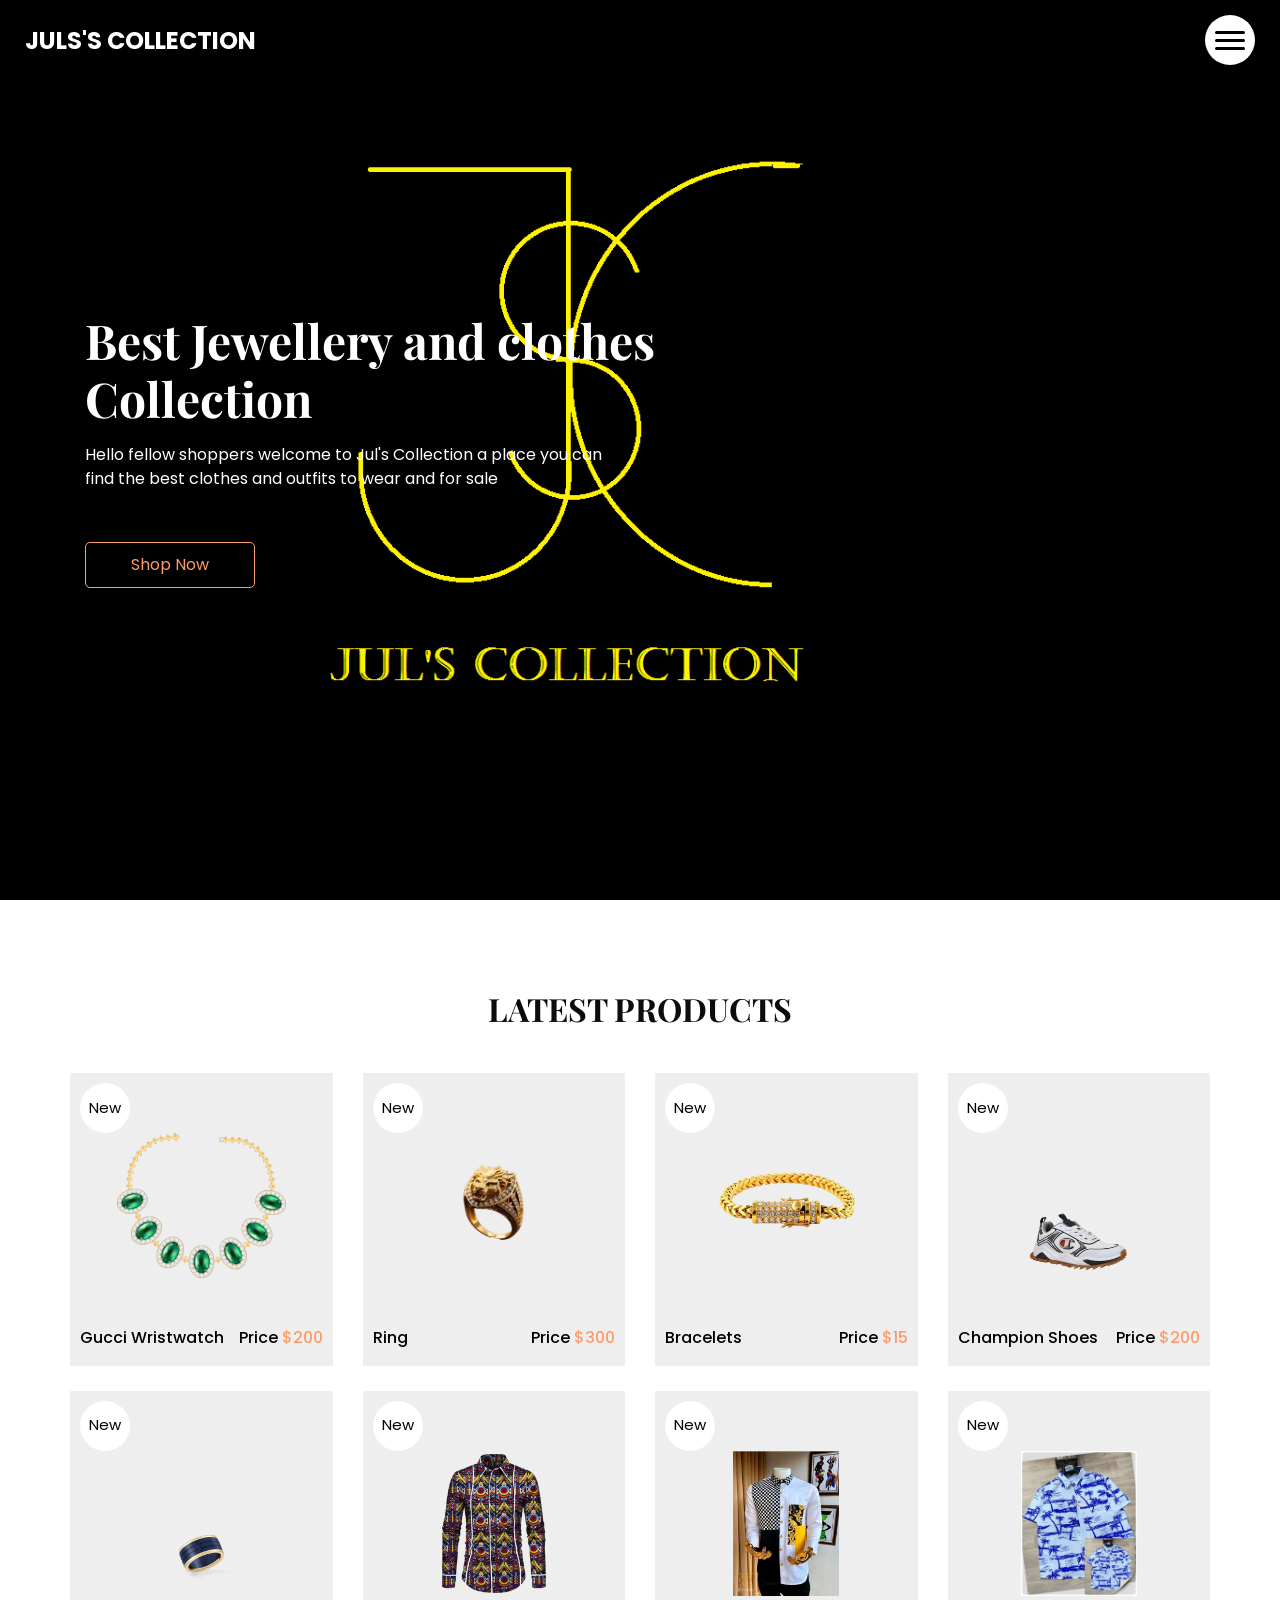
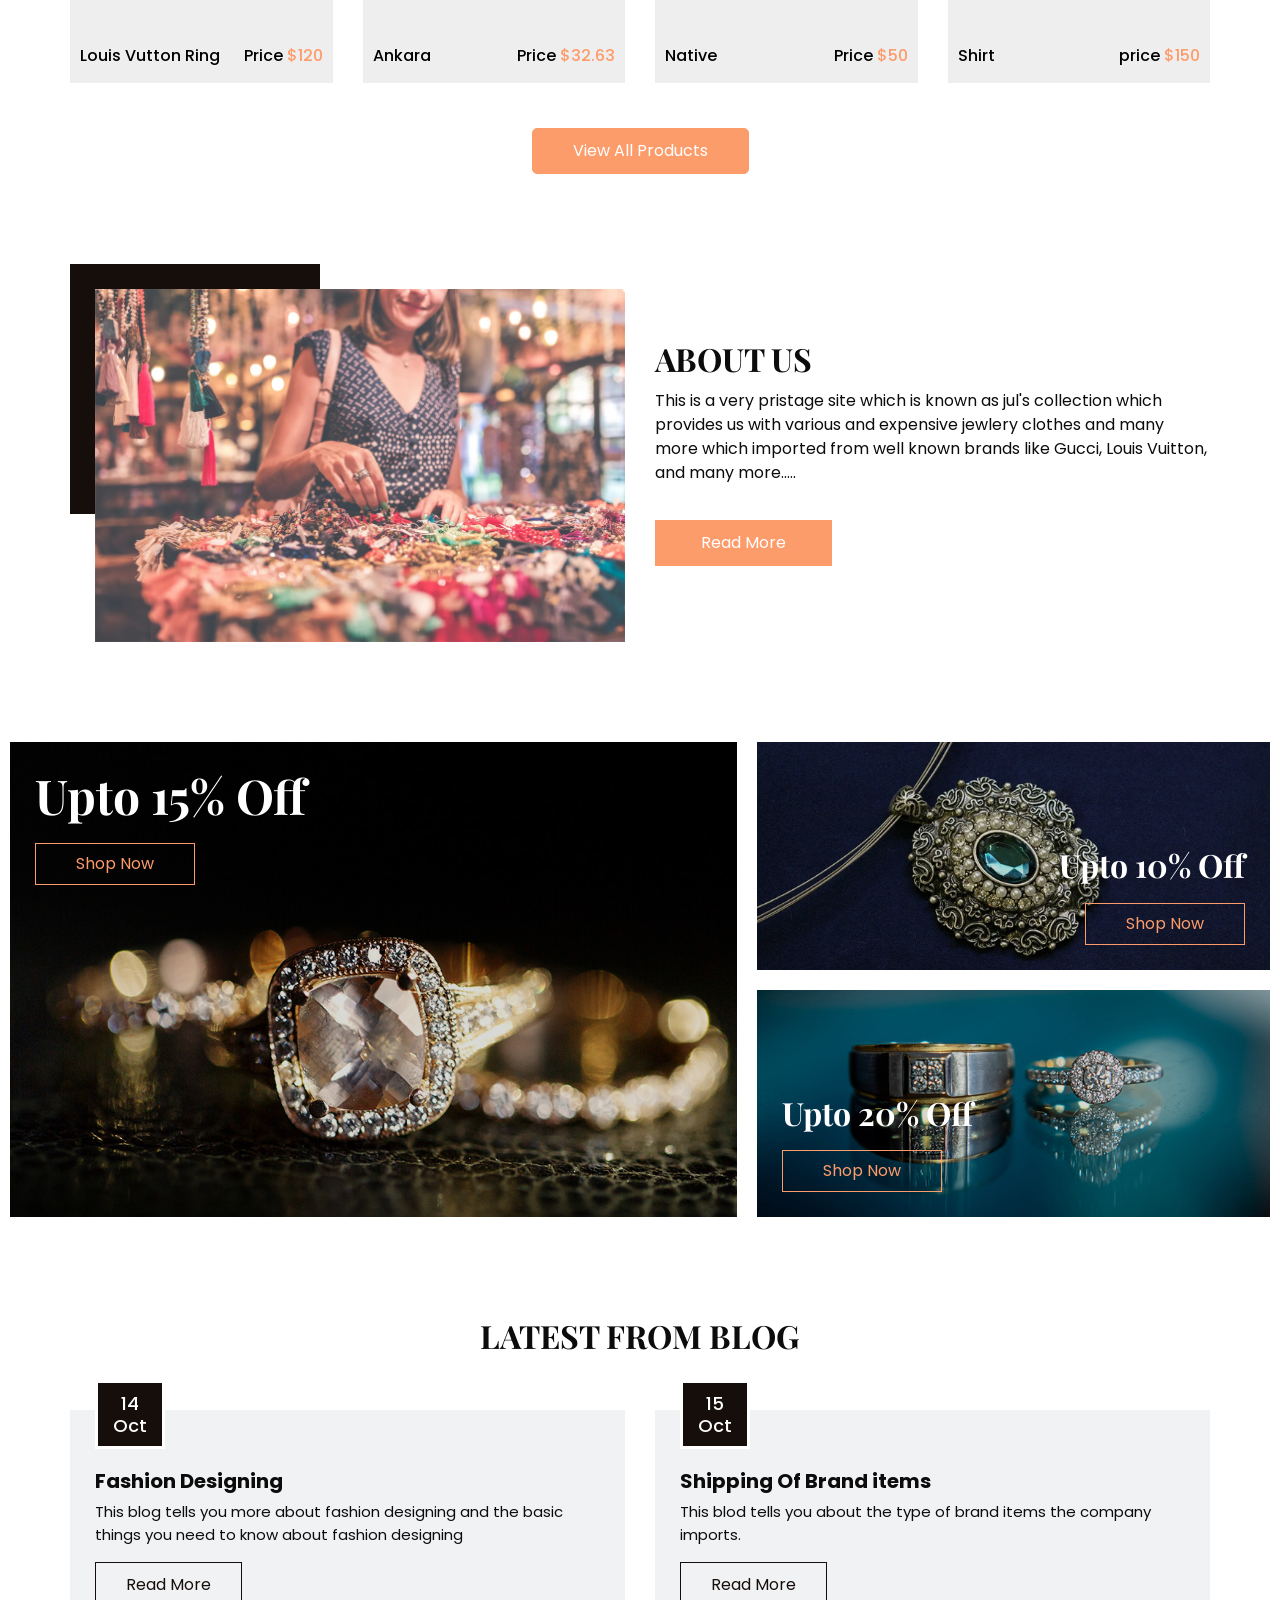
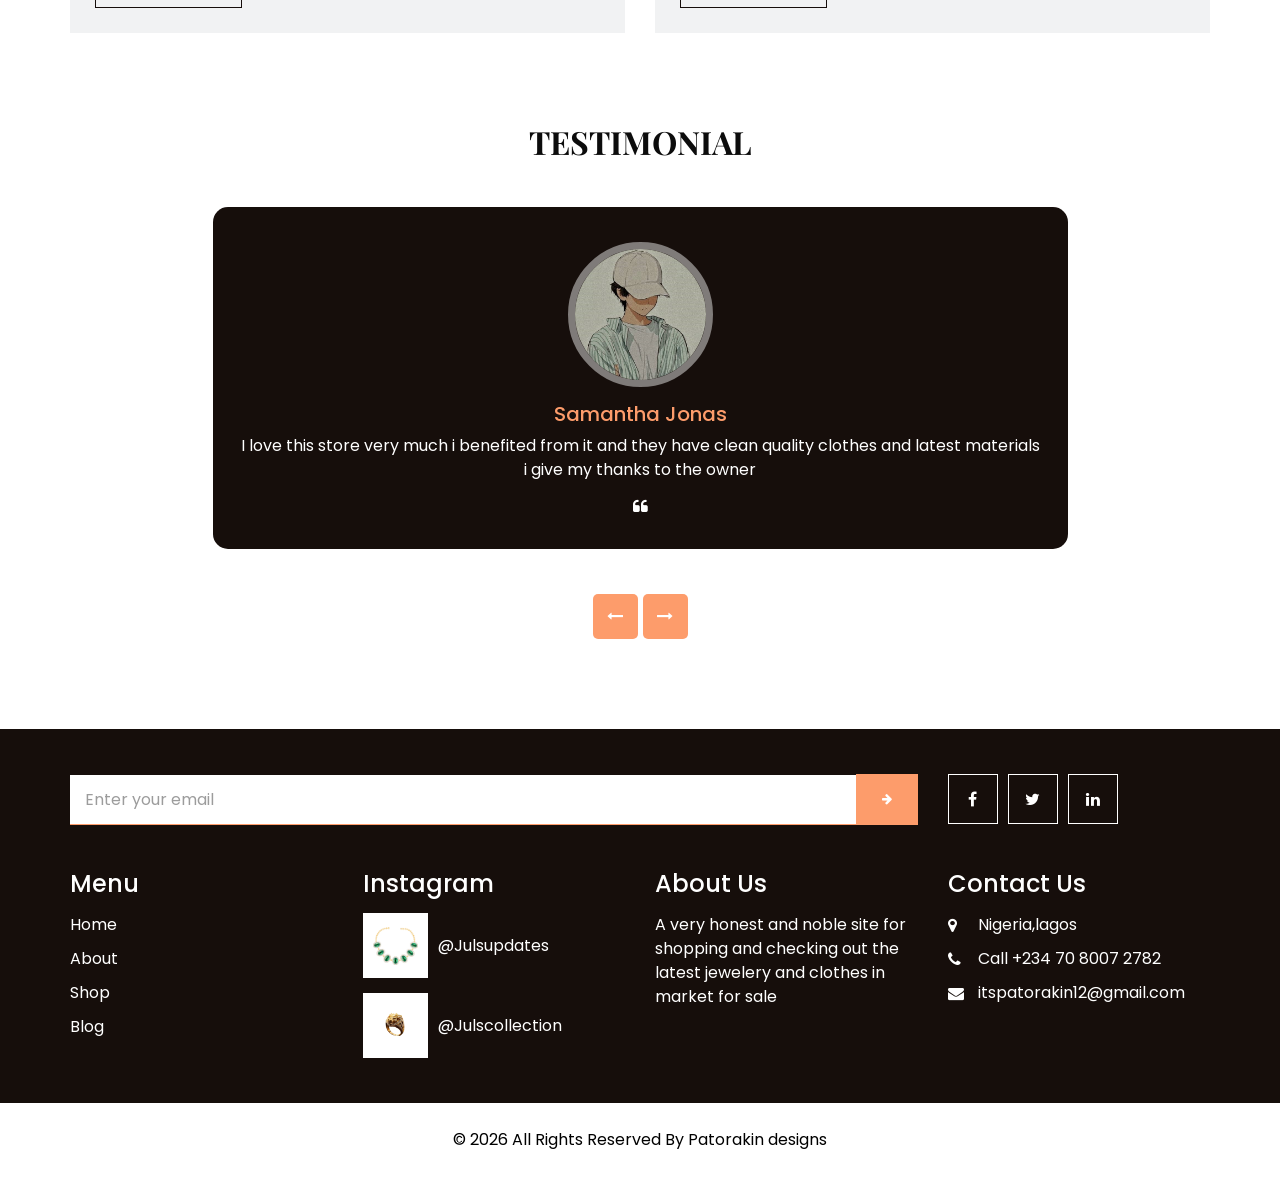
==== commit fabe7059: "Update index.html" ====
--- a/index.html
+++ b/index.html
@@ -464,7 +464,7 @@
               <div class="col-md-11 col-lg-10 mx-auto">
                 <div class="box">
                   <div class="img-box">
-                    <img src="images/client.jpg" alt="" />
+                    <img src="client.jpg" alt="" />
                   </div>
                   <div class="detail-box">
                     <div class="name">
@@ -486,7 +486,7 @@
               <div class="col-md-11 col-lg-10 mx-auto">
                 <div class="box">
                   <div class="img-box">
-                    <img src="images/client.jpg" alt="" />
+                    <img src="client2.jpg" alt="" />
                   </div>
                   <div class="detail-box">
                     <div class="name">
@@ -508,7 +508,7 @@
               <div class="col-md-11 col-lg-10 mx-auto">
                 <div class="box">
                   <div class="img-box">
-                    <img src="images/client.jpg" alt="" />
+                    <img src="client3.jpg" alt="" />
                   </div>
                   <div class="detail-box">
                     <div class="name">
@@ -674,3 +674,4 @@
 
 </html>
 
+
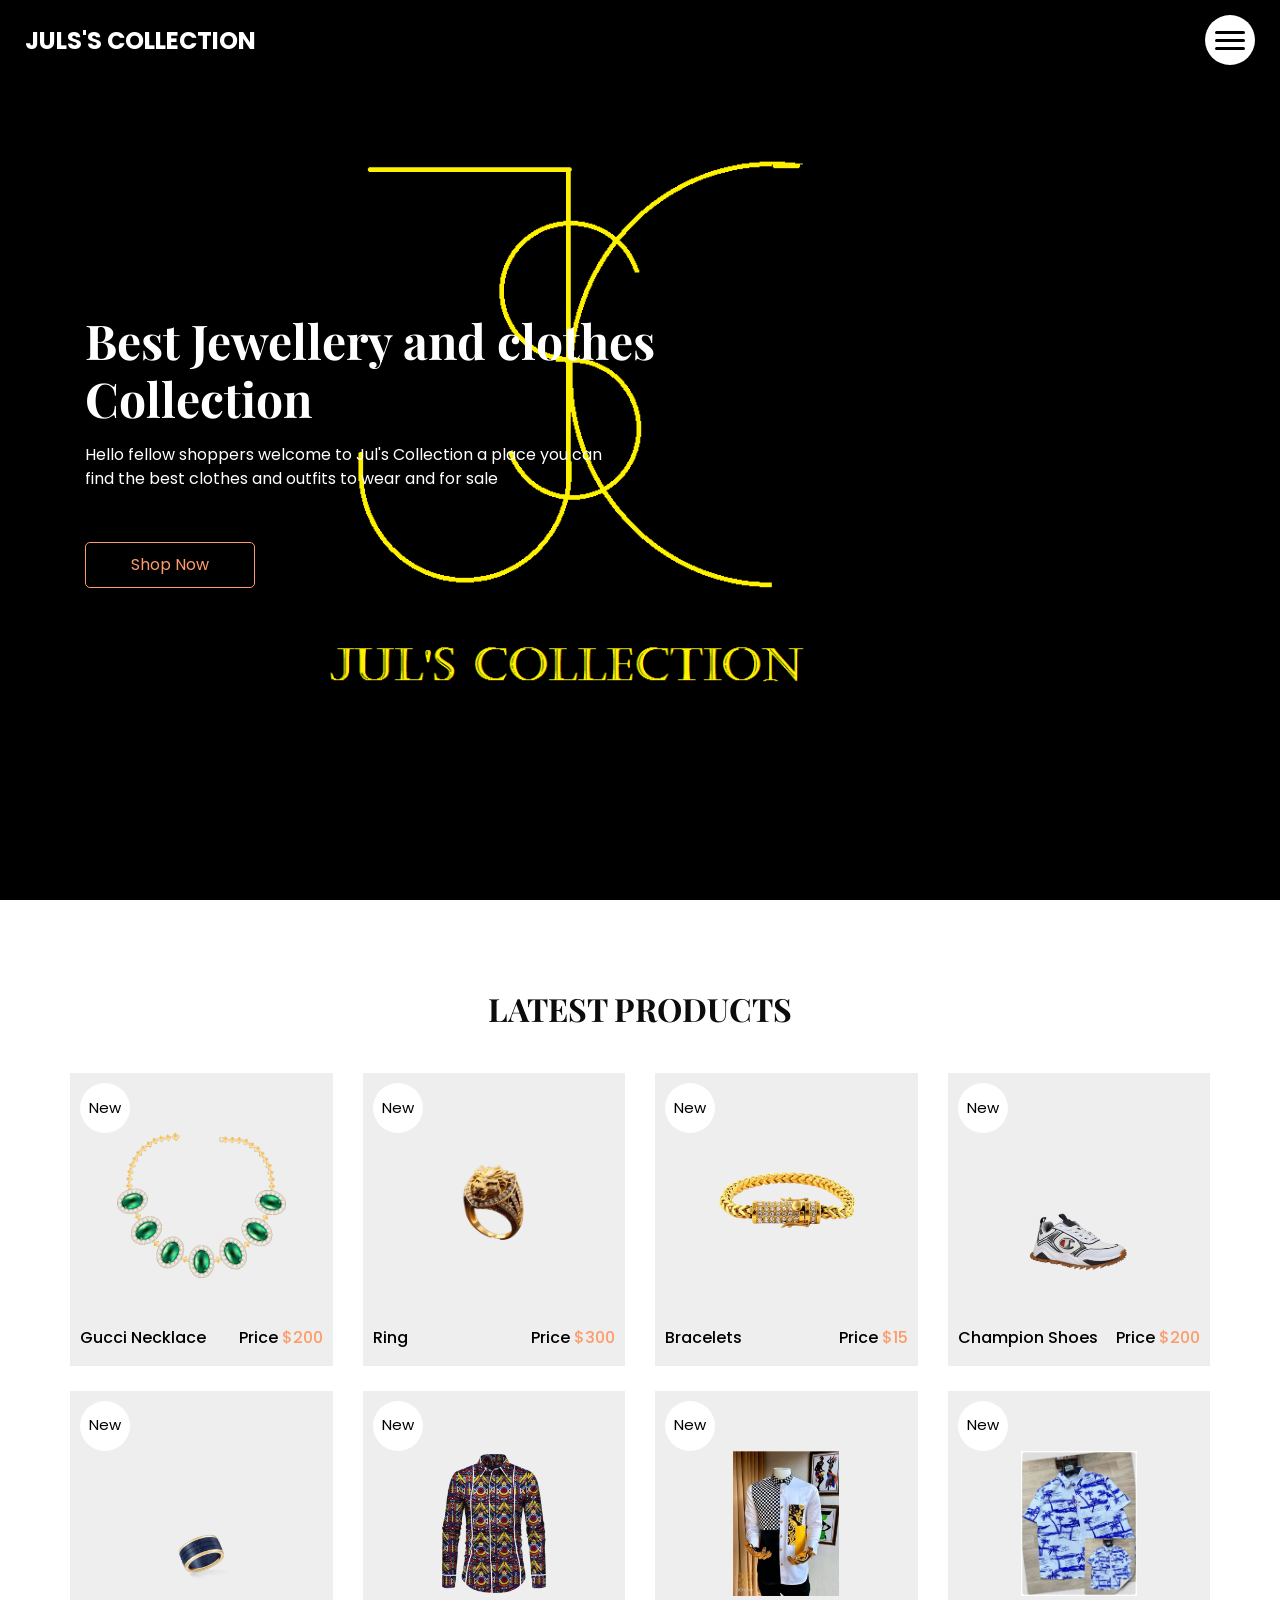
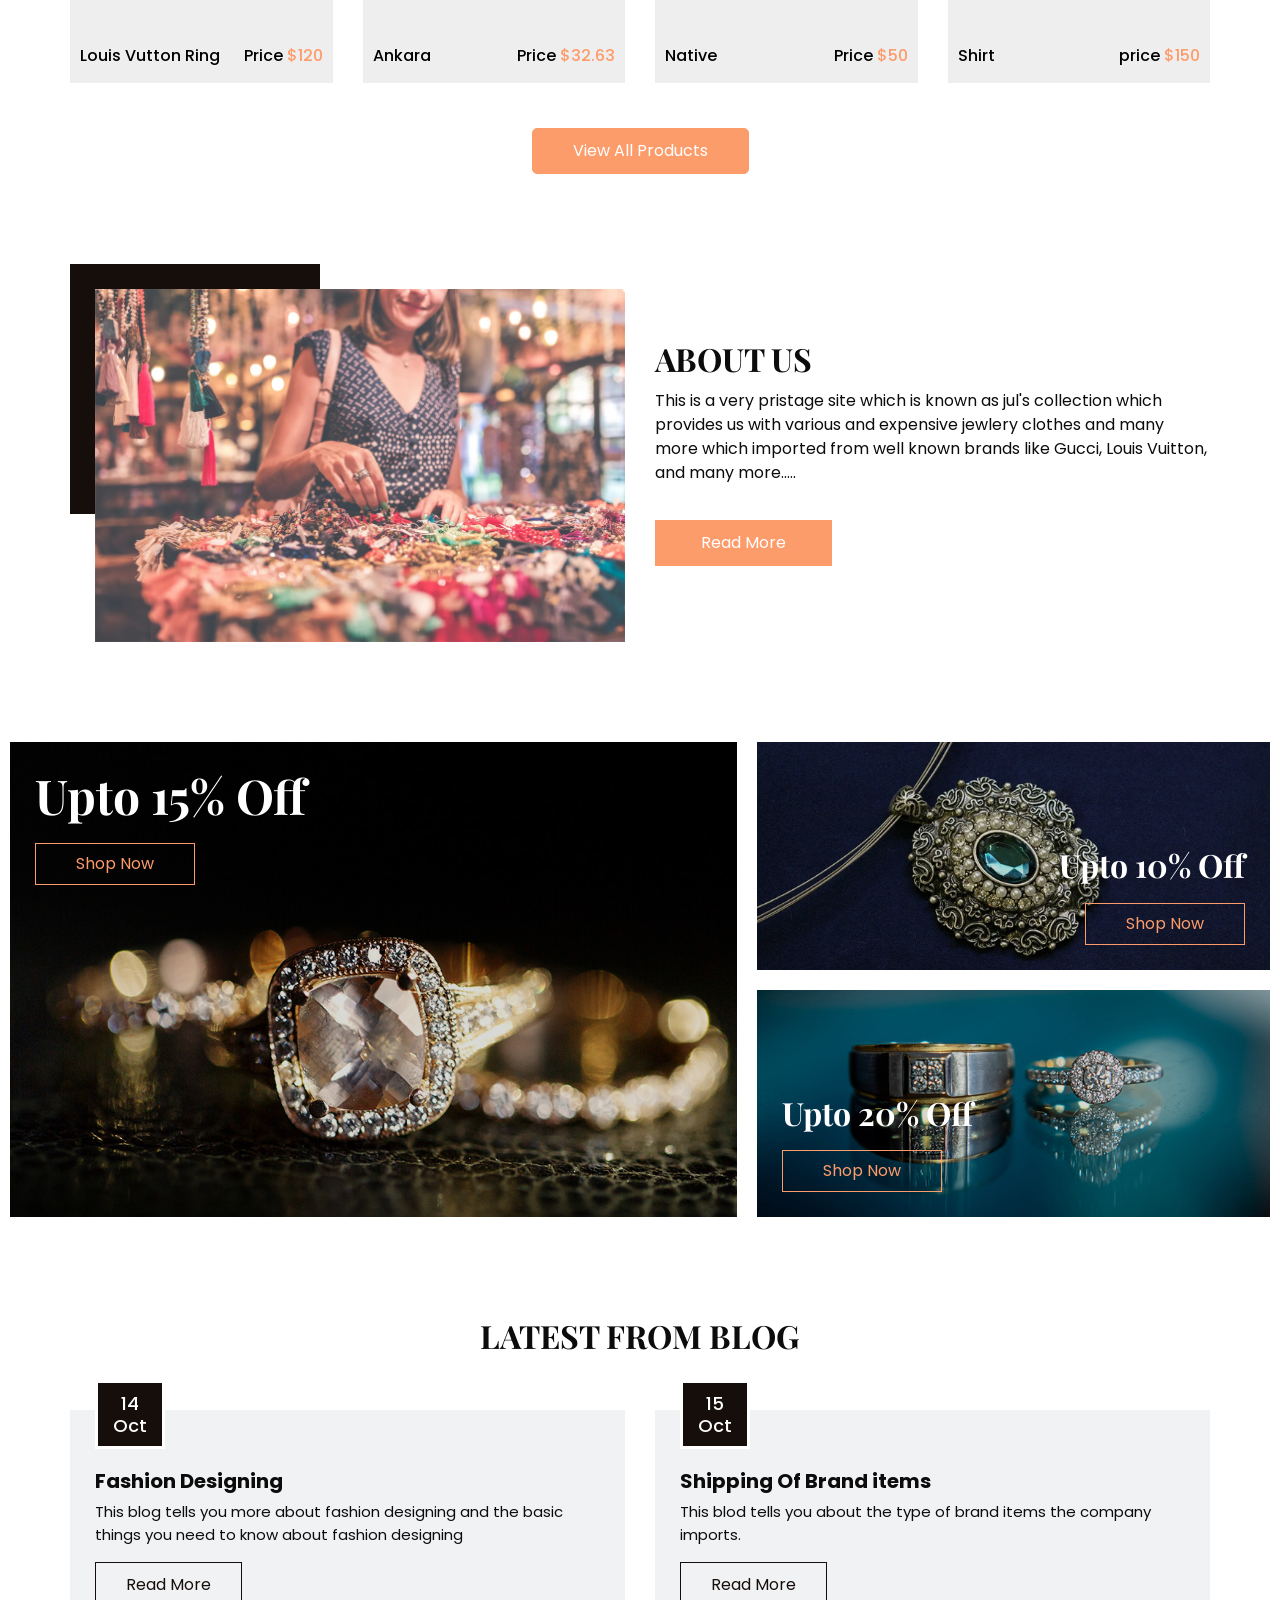
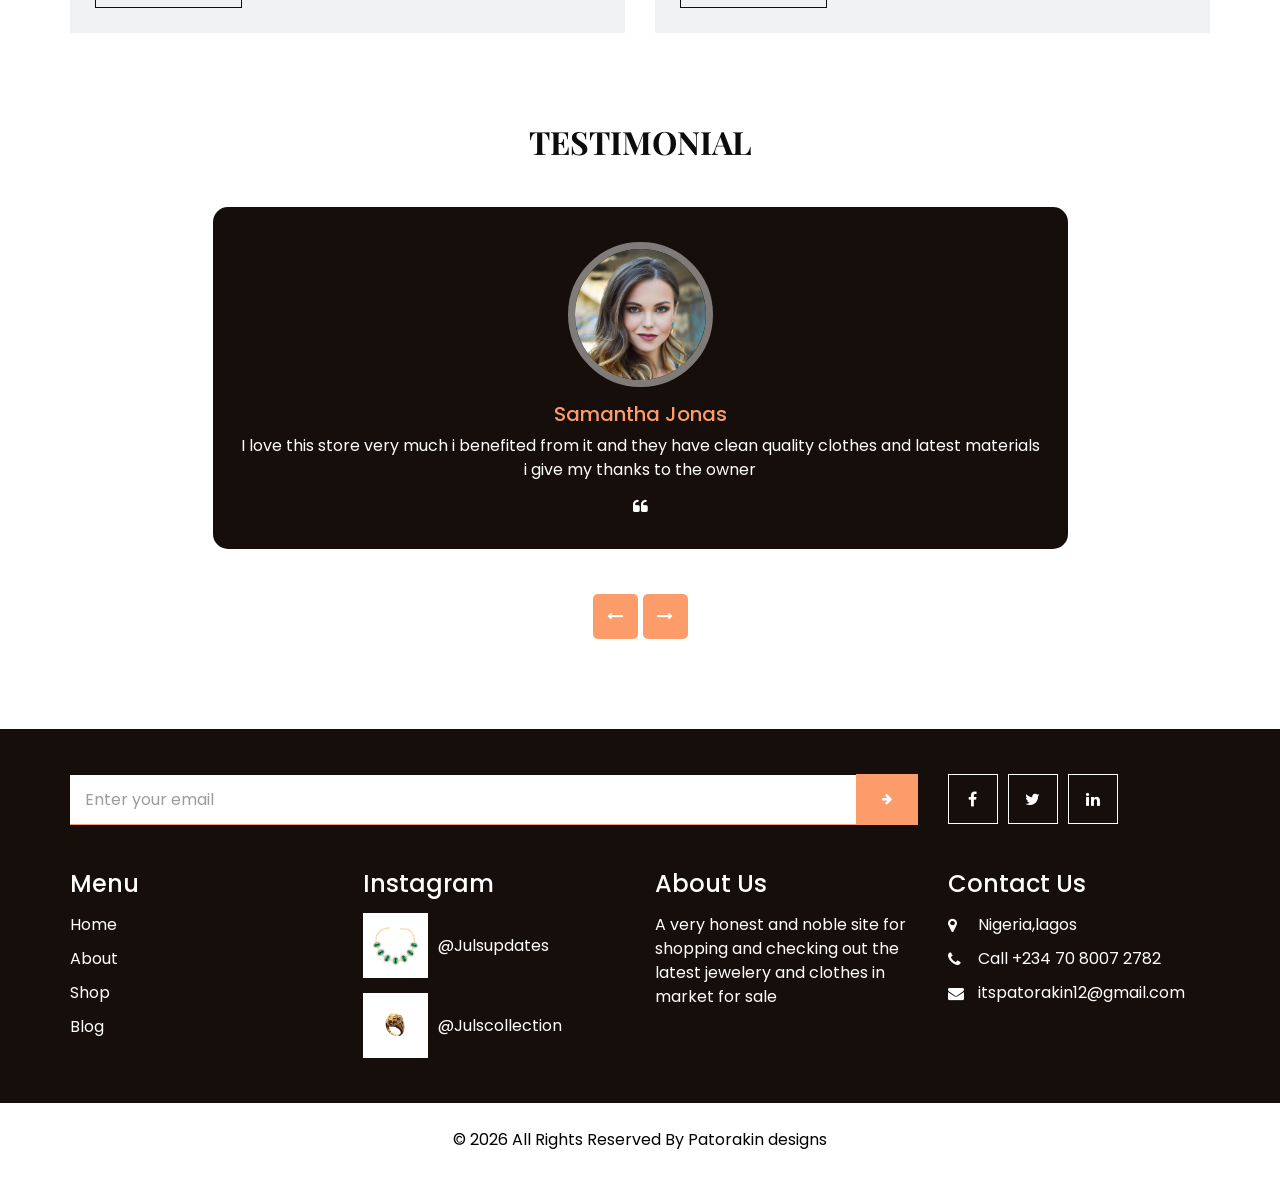
==== commit dddff245: "Add files via upload" ====
--- a/index.html
+++ b/index.html
@@ -100,13 +100,13 @@
       <div class="row">
         <div class="col-sm-6 col-md-4 col-lg-3">
           <div class="box">
-            <a href="">
+            <a href="gucci-necklace.html">
               <div class="img-box">
                 <img src="images/p1.png" alt="">
               </div>
               <div class="detail-box">
                 <h6>
-                  Gucci Wristwatch
+                  Gucci Necklace
                 </h6>
                 <h6>
                   Price
@@ -125,7 +125,7 @@
         </div>
         <div class="col-sm-6 col-md-4 col-lg-3">
           <div class="box">
-            <a href="">
+            <a href="Ring.html">
               <div class="img-box">
                 <img src="images/p2.png" alt="">
               </div>
@@ -150,7 +150,7 @@
         </div>
         <div class="col-sm-6 col-md-4 col-lg-3">
           <div class="box">
-            <a href="">
+            <a href="Bracelets.html">
               <div class="img-box">
                 <img src="images/p3.png" alt="">
               </div>
@@ -175,7 +175,7 @@
         </div>
         <div class="col-sm-6 col-md-4 col-lg-3">
           <div class="box">
-            <a href="">
+            <a href="Champion-shoes.html">
               <div class="img-box">
                 <img src="images/p4.png" alt="">
               </div>
@@ -200,7 +200,7 @@
         </div>
         <div class="col-sm-6 col-md-4 col-lg-3">
           <div class="box">
-            <a href="">
+            <a href="Louis-vutton-ring.html">
               <div class="img-box">
                 <img src="images/p5.png" alt="">
               </div>
@@ -225,7 +225,7 @@
         </div>
         <div class="col-sm-6 col-md-4 col-lg-3">
           <div class="box">
-            <a href="">
+            <a href="Ankara.html">
               <div class="img-box">
                 <img src="images/p6.png" alt="">
               </div>
@@ -250,7 +250,7 @@
         </div>
         <div class="col-sm-6 col-md-4 col-lg-3">
           <div class="box">
-            <a href="">
+            <a href="native.html">
               <div class="img-box">
                 <img src="images/p7.png" alt="">
               </div>
@@ -275,7 +275,7 @@
         </div>
         <div class="col-sm-6 col-md-4 col-lg-3">
           <div class="box">
-            <a href="">
+            <a href="shirt.html">
               <div class="img-box">
                 <img src="images/p8.png" alt="">
               </div>
@@ -464,7 +464,7 @@
               <div class="col-md-11 col-lg-10 mx-auto">
                 <div class="box">
                   <div class="img-box">
-                    <img src="client.jpg" alt="" />
+                    <img src="images/client.jpg" alt="" />
                   </div>
                   <div class="detail-box">
                     <div class="name">
@@ -486,7 +486,7 @@
               <div class="col-md-11 col-lg-10 mx-auto">
                 <div class="box">
                   <div class="img-box">
-                    <img src="client2.jpg" alt="" />
+                    <img src="images/client2.jpg" alt="" />
                   </div>
                   <div class="detail-box">
                     <div class="name">
@@ -508,7 +508,7 @@
               <div class="col-md-11 col-lg-10 mx-auto">
                 <div class="box">
                   <div class="img-box">
-                    <img src="client3.jpg" alt="" />
+                    <img src="images/client3.jpg" alt="" />
                   </div>
                   <div class="detail-box">
                     <div class="name">
@@ -671,7 +671,4 @@
 
 </body>
 
-
-</html>
-
-
+</html>
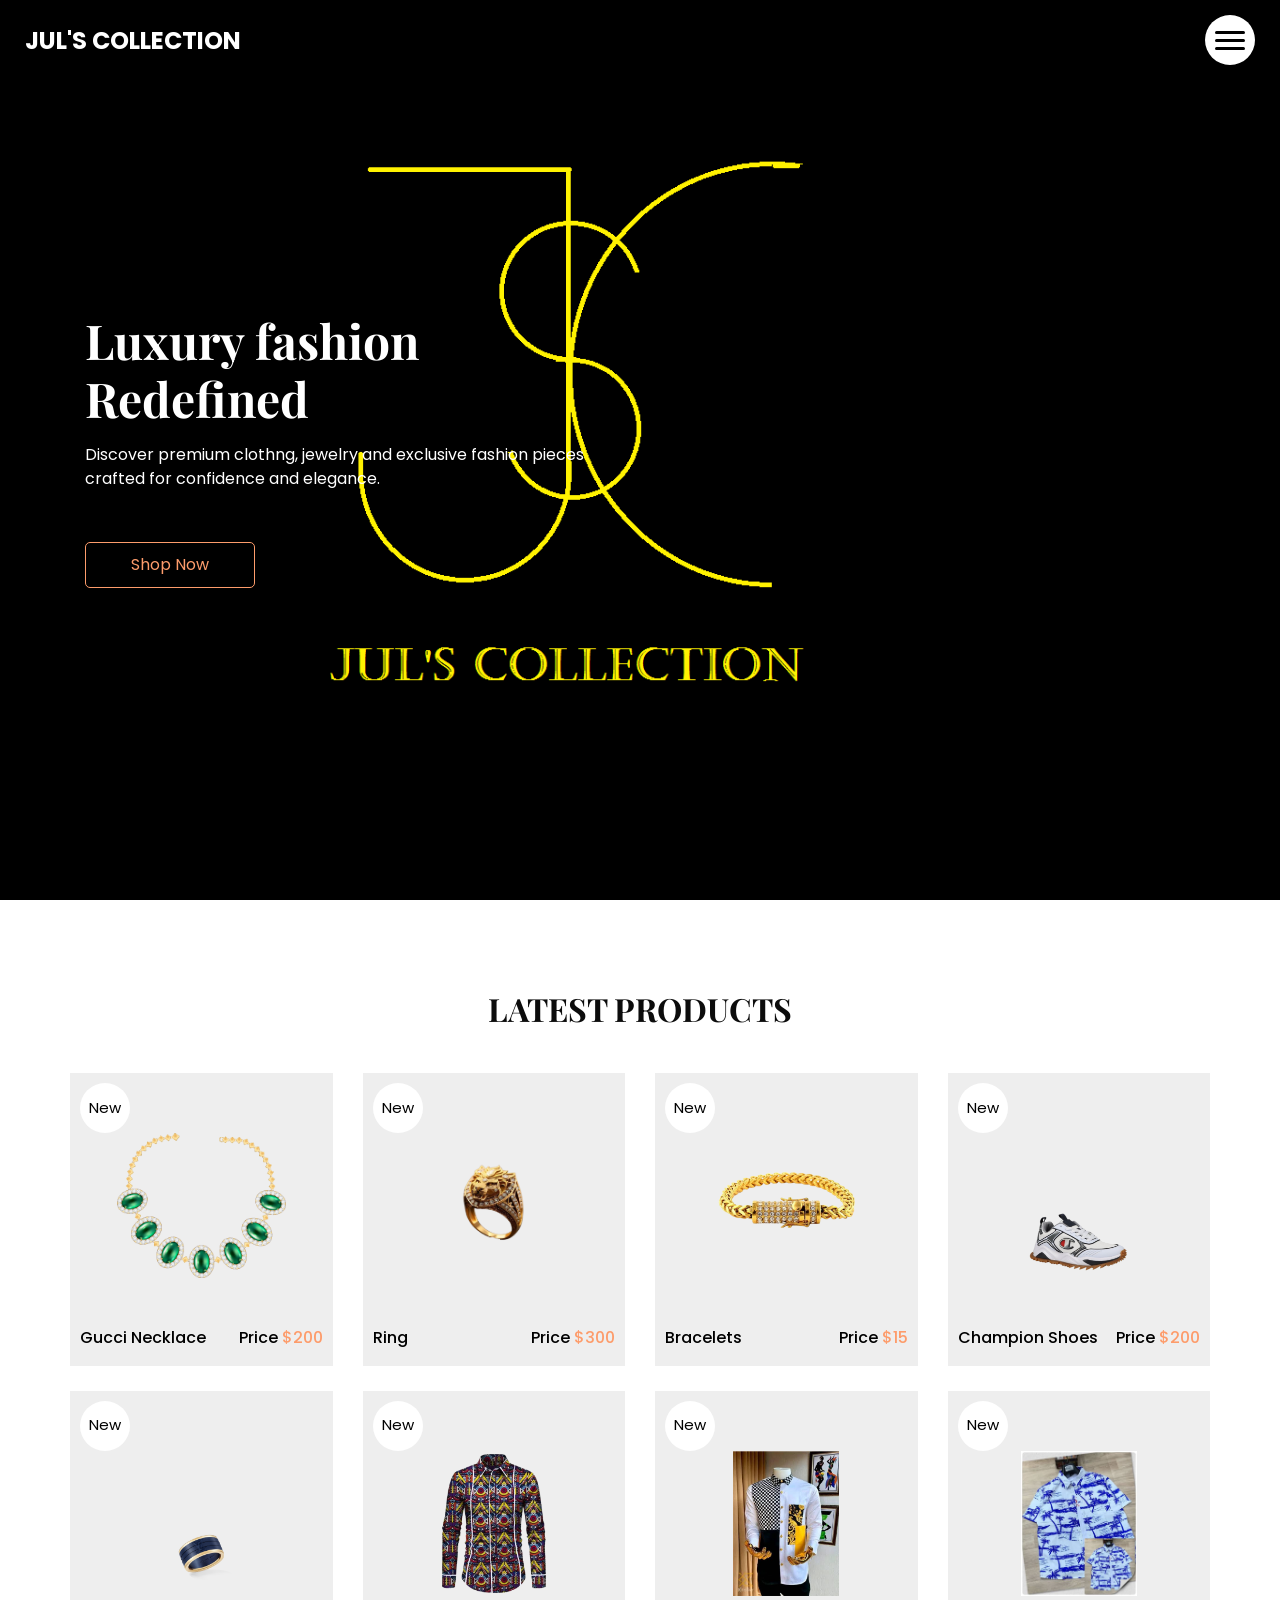
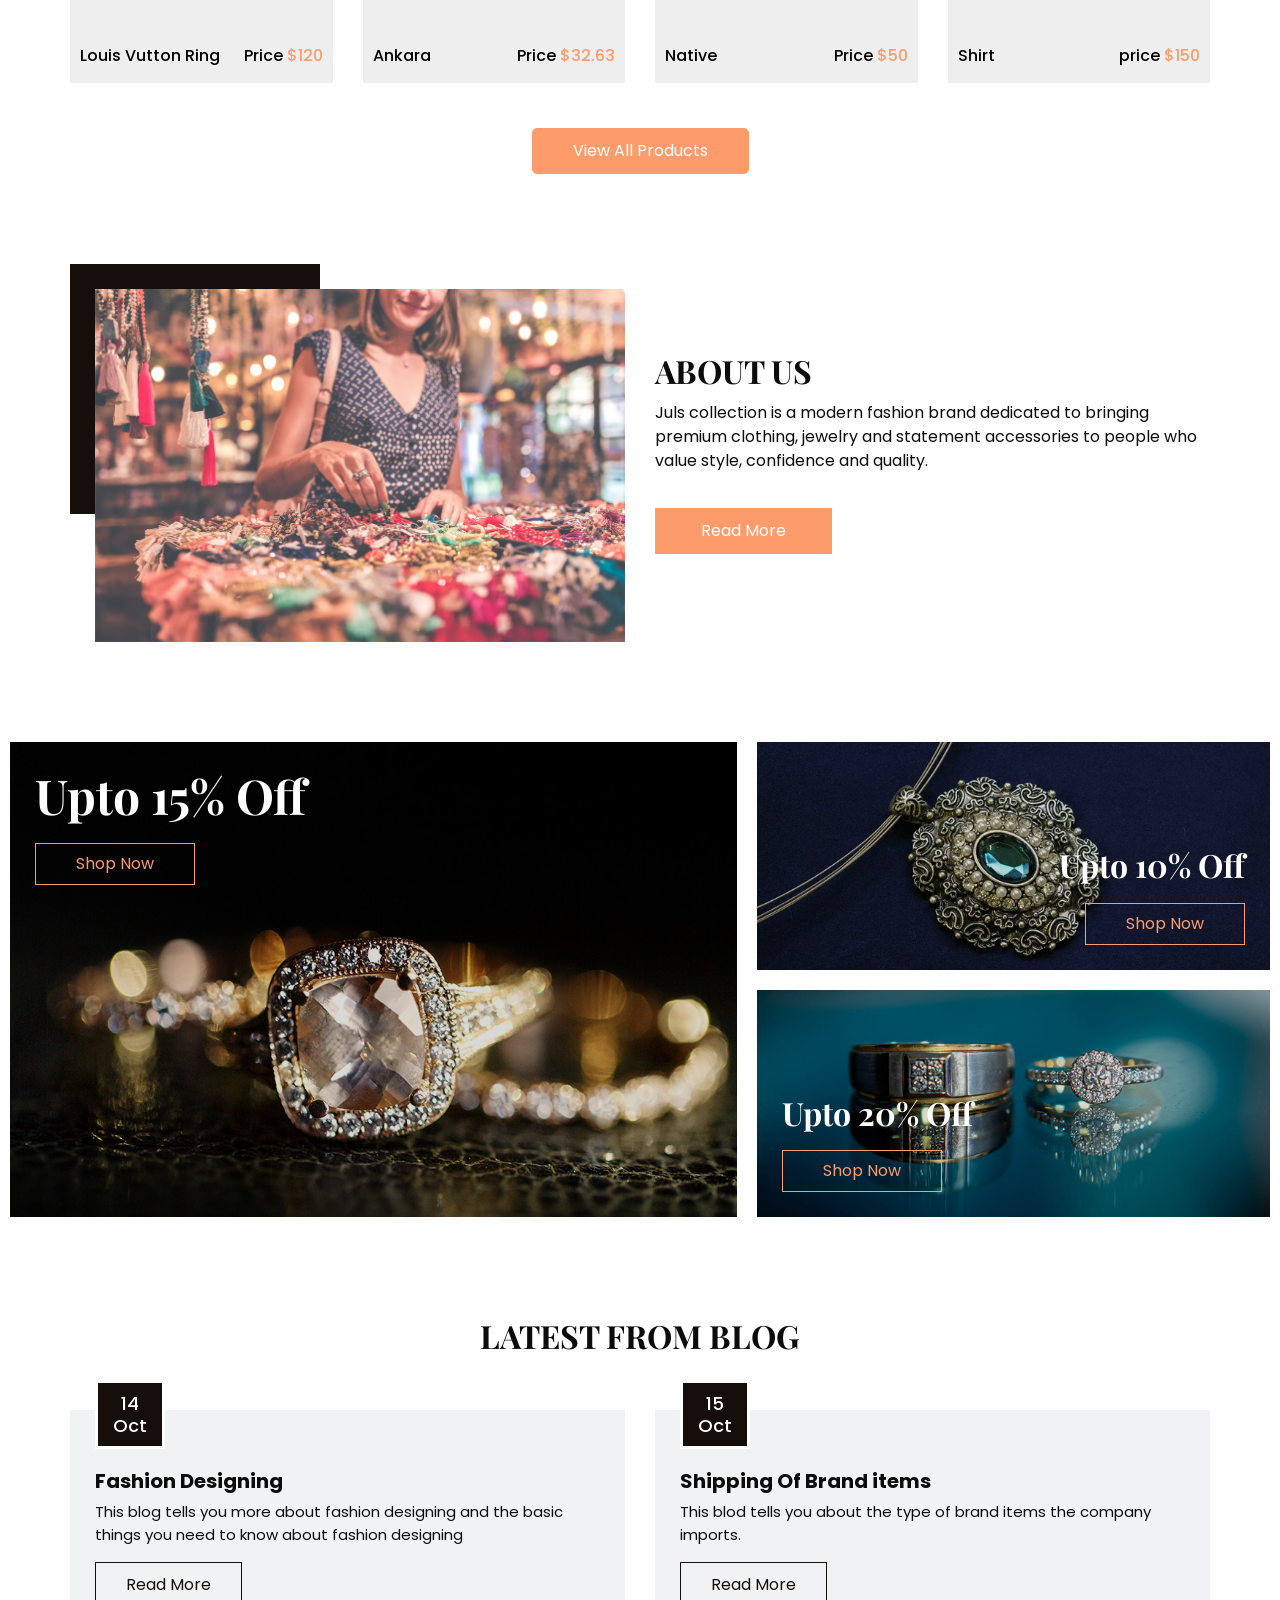
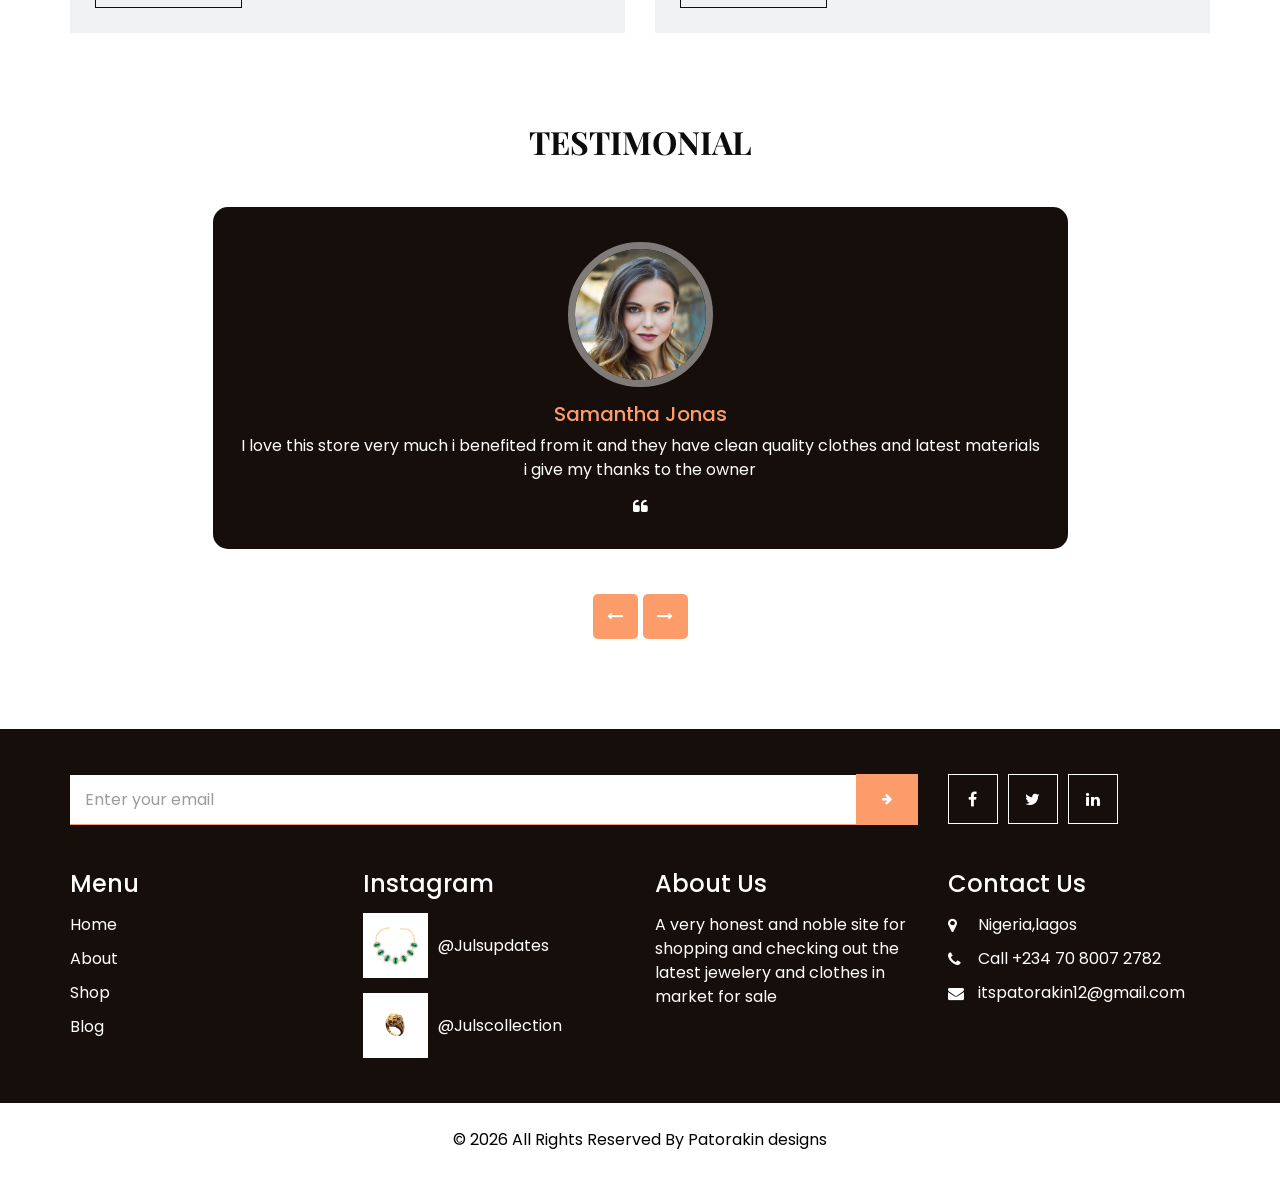
==== commit 1212485f: "adding new font" ====
--- a/index.html
+++ b/index.html
@@ -23,6 +23,7 @@
   <link href="css/style.css" rel="stylesheet" />
   <!-- responsive style -->
   <link href="css/responsive.css" rel="stylesheet" />
+  <link href="https://fonts.googleapis.com/css2?family=Montserrat:wght@700&family=Inter:wght@400;500;600&display=swap" rel="stylesheet">
 
 </head>
 
@@ -34,7 +35,7 @@
       <nav class="navbar navbar-expand-lg custom_nav-container">
         <a class="navbar-brand" href="index.html">
           <span>
-            Juls's Collection
+            Jul's Collection
           </span>
         </a>
         <div class="" id="">
@@ -71,11 +72,11 @@
       <div class="col-md-9 col-lg-8">
         <div class="detail-box">
           <h1>
-            Best Jewellery and clothes
-            <br> Collection
+            Luxury fashion
+            <br> Redefined
           </h1>
           <p>
-            Hello fellow shoppers welcome to Jul's Collection a place you can find the best clothes and outfits to wear and for sale
+            Discover premium clothng, jewelry and exclusive fashion pieces crafted for confidence and elegance.
           </p>
           <div>
             <a href="" class="slider-link">
@@ -327,7 +328,7 @@
               </h2>
             </div>
             <p>
-              This is a very pristage site which is known as jul's collection which provides us with various and expensive jewlery clothes and many more which imported from well known brands like Gucci, Louis Vuitton, and many more.....
+              Juls collection is a modern fashion brand dedicated to bringing premium clothing, jewelry and statement accessories to people who value style, confidence and quality. 
             </p>
             <a href="">
               Read More
@@ -668,7 +669,9 @@
   <script src="js/bootstrap.js"></script>
   <!-- custom js -->
   <script src="js/custom.js"></script>
+  <script src="https://js.paystack.co/v1/inline.js"></script>
 
 </body>
 
-</html>+
+</html>
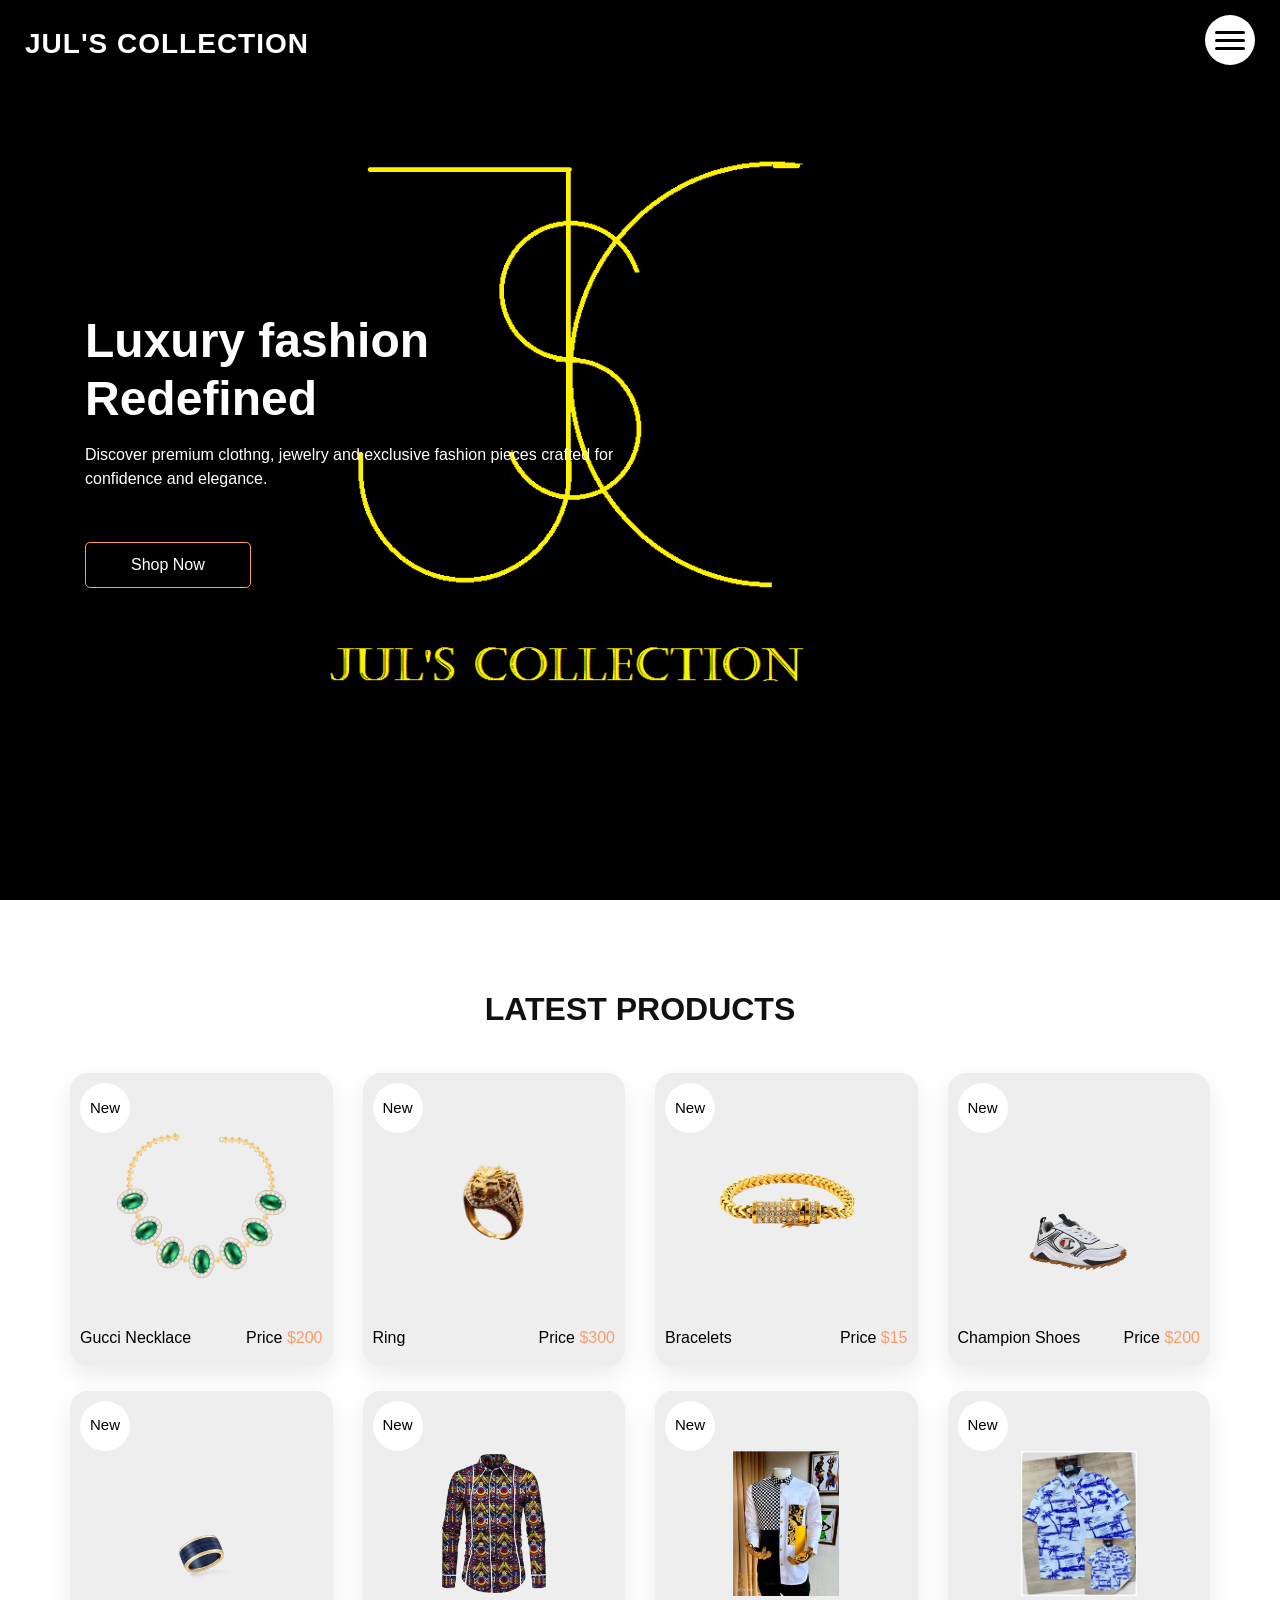
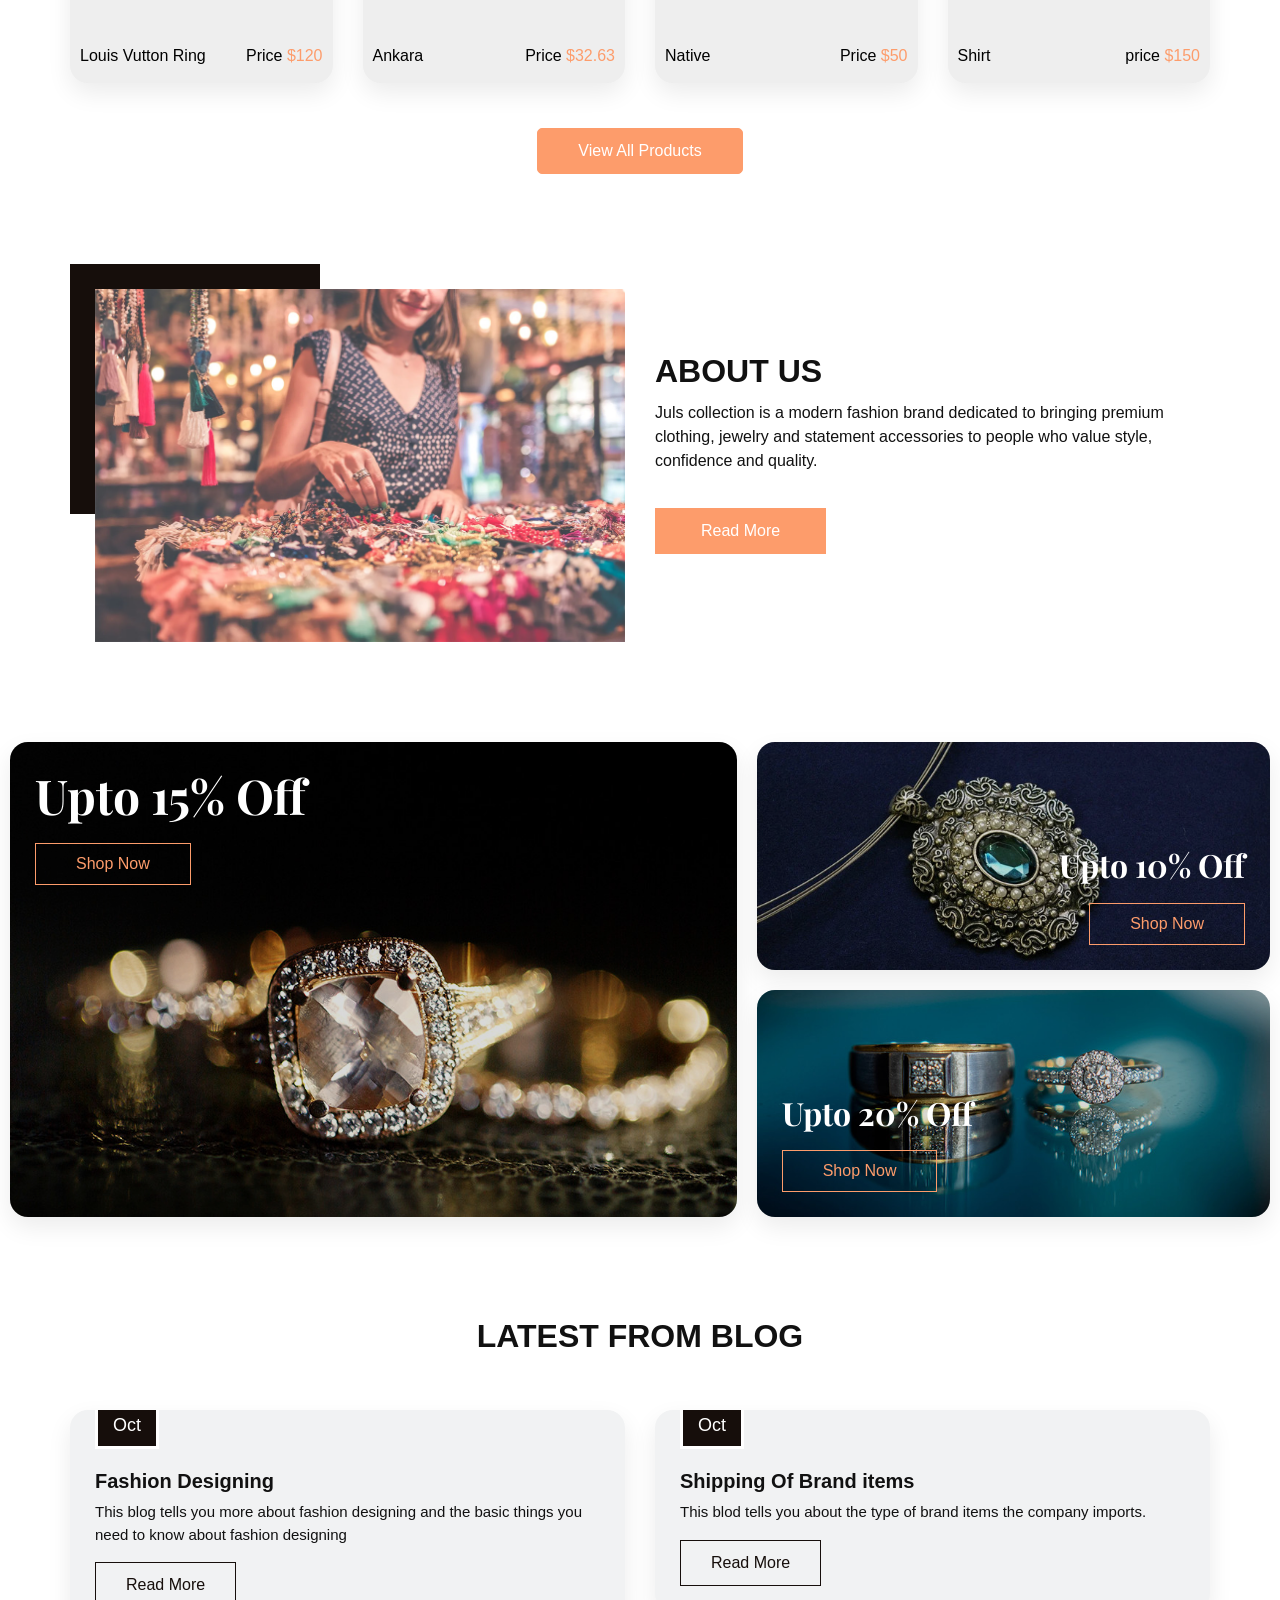
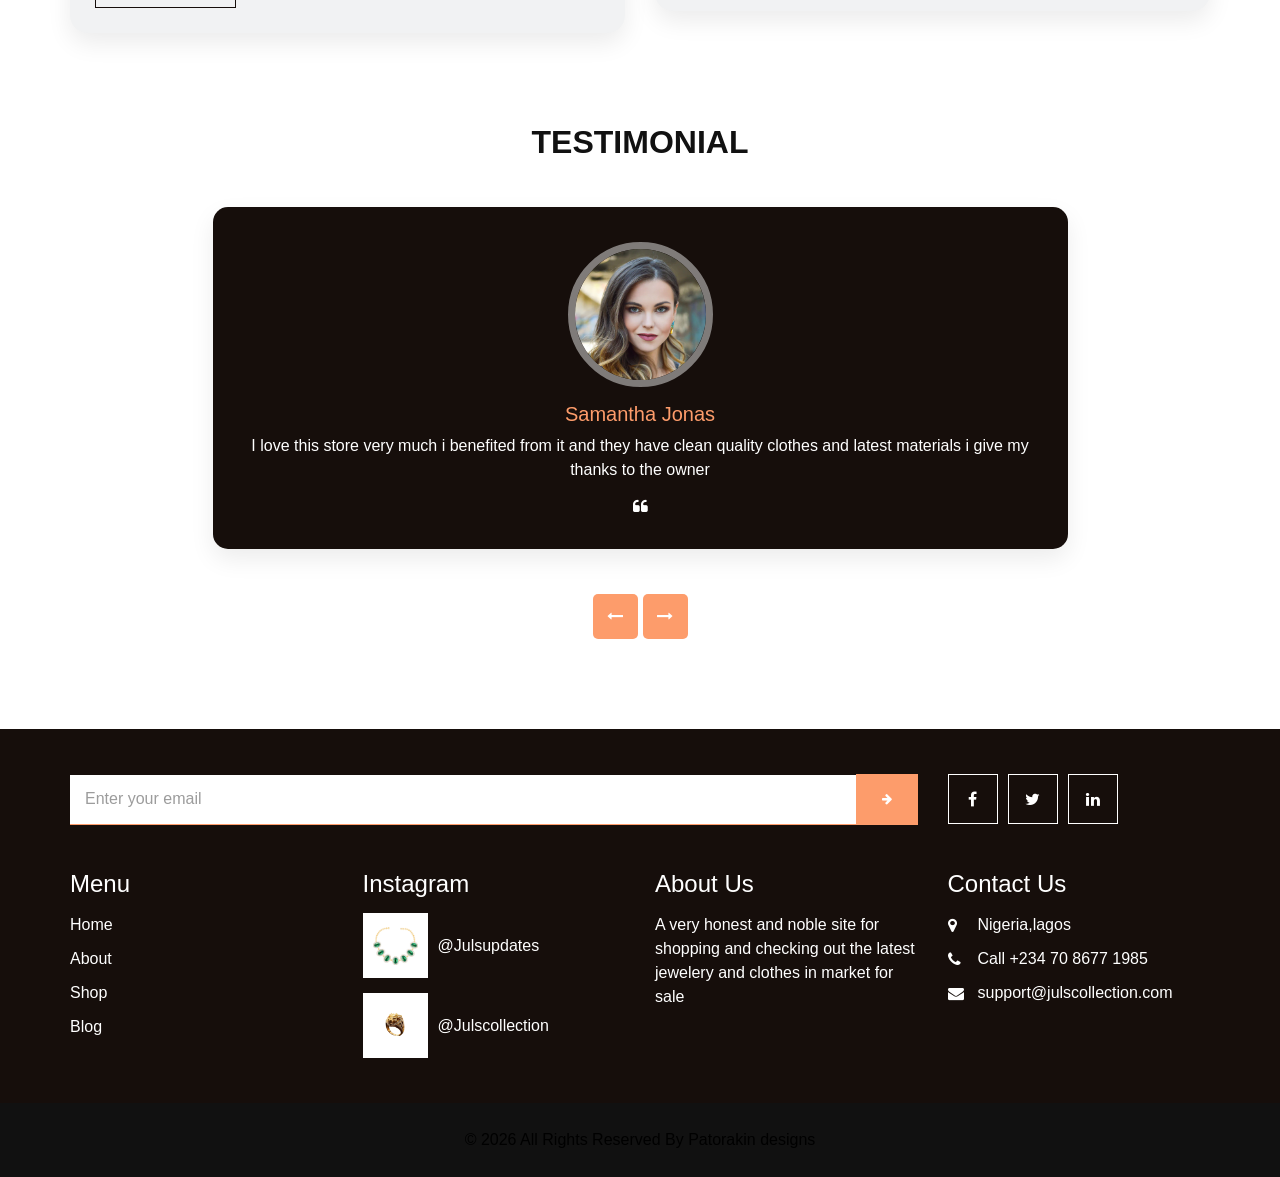
==== commit 19412fdd: "Update print statement from 'Hello' to 'Goodbye'" ====
--- a/index.html
+++ b/index.html
@@ -633,13 +633,13 @@
             <a href="">
               <i class="fa fa-phone" aria-hidden="true"></i>
               <span>
-                Call +234 70 8007 2782
+                Call +234 70 8677 1985 
               </span>
             </a>
             <a href="">
               <i class="fa fa-envelope"></i>
               <span>
-                itspatorakin12@gmail.com
+                support@julscollection.com
               </span>
             </a>
           </div>
--- a/css/style.css
+++ b/css/style.css
@@ -963,4 +963,65 @@
 .footer_section p a {
   color: inherit;
 }
-/*# sourceMappingURL=style.css.map */+
+body {
+    font-family: 'Inter', sans-serif;
+    color: #111;
+}
+
+.navbar-brand span {
+    font-family: 'Montserrat', sans-serif;
+    font-size: 28px;
+    font-weight: 700;
+    letter-spacing: 1px;
+}
+
+.slider_section h1 {
+    font-family: 'Montserrat', sans-serif;
+    font-size: 4rem;
+    font-weight: 700;
+}
+
+.slider-link {
+    background: #111;
+    color: white !important;
+    padding: 14px 35px;
+    border-radius: 8px;
+    transition: 0.3s ease;
+}
+
+.slider-link:hover {
+    background: #333;
+    transform: translateY(-3px);
+}
+
+.box {
+    border-radius: 18px;
+    overflow: hidden;
+    transition: all 0.35s ease;
+    box-shadow: 0 10px 25px rgba(0,0,0,0.08);
+}
+
+.box:hover {
+    transform: translateY(-10px);
+    box-shadow: 0 18px 35px rgba(0,0,0,0.14);
+}
+
+.img-box img {
+    transition: 0.4s ease;
+}
+
+.box:hover img {
+    transform: scale(1.05);
+}
+
+.heading_container h2 {
+    font-family: 'Montserrat', sans-serif;
+    font-weight: 700;
+}
+
+.footer_section {
+    background: #111;
+    color: white;
+}
+/*# sourceMappingURL=style.css.map */
